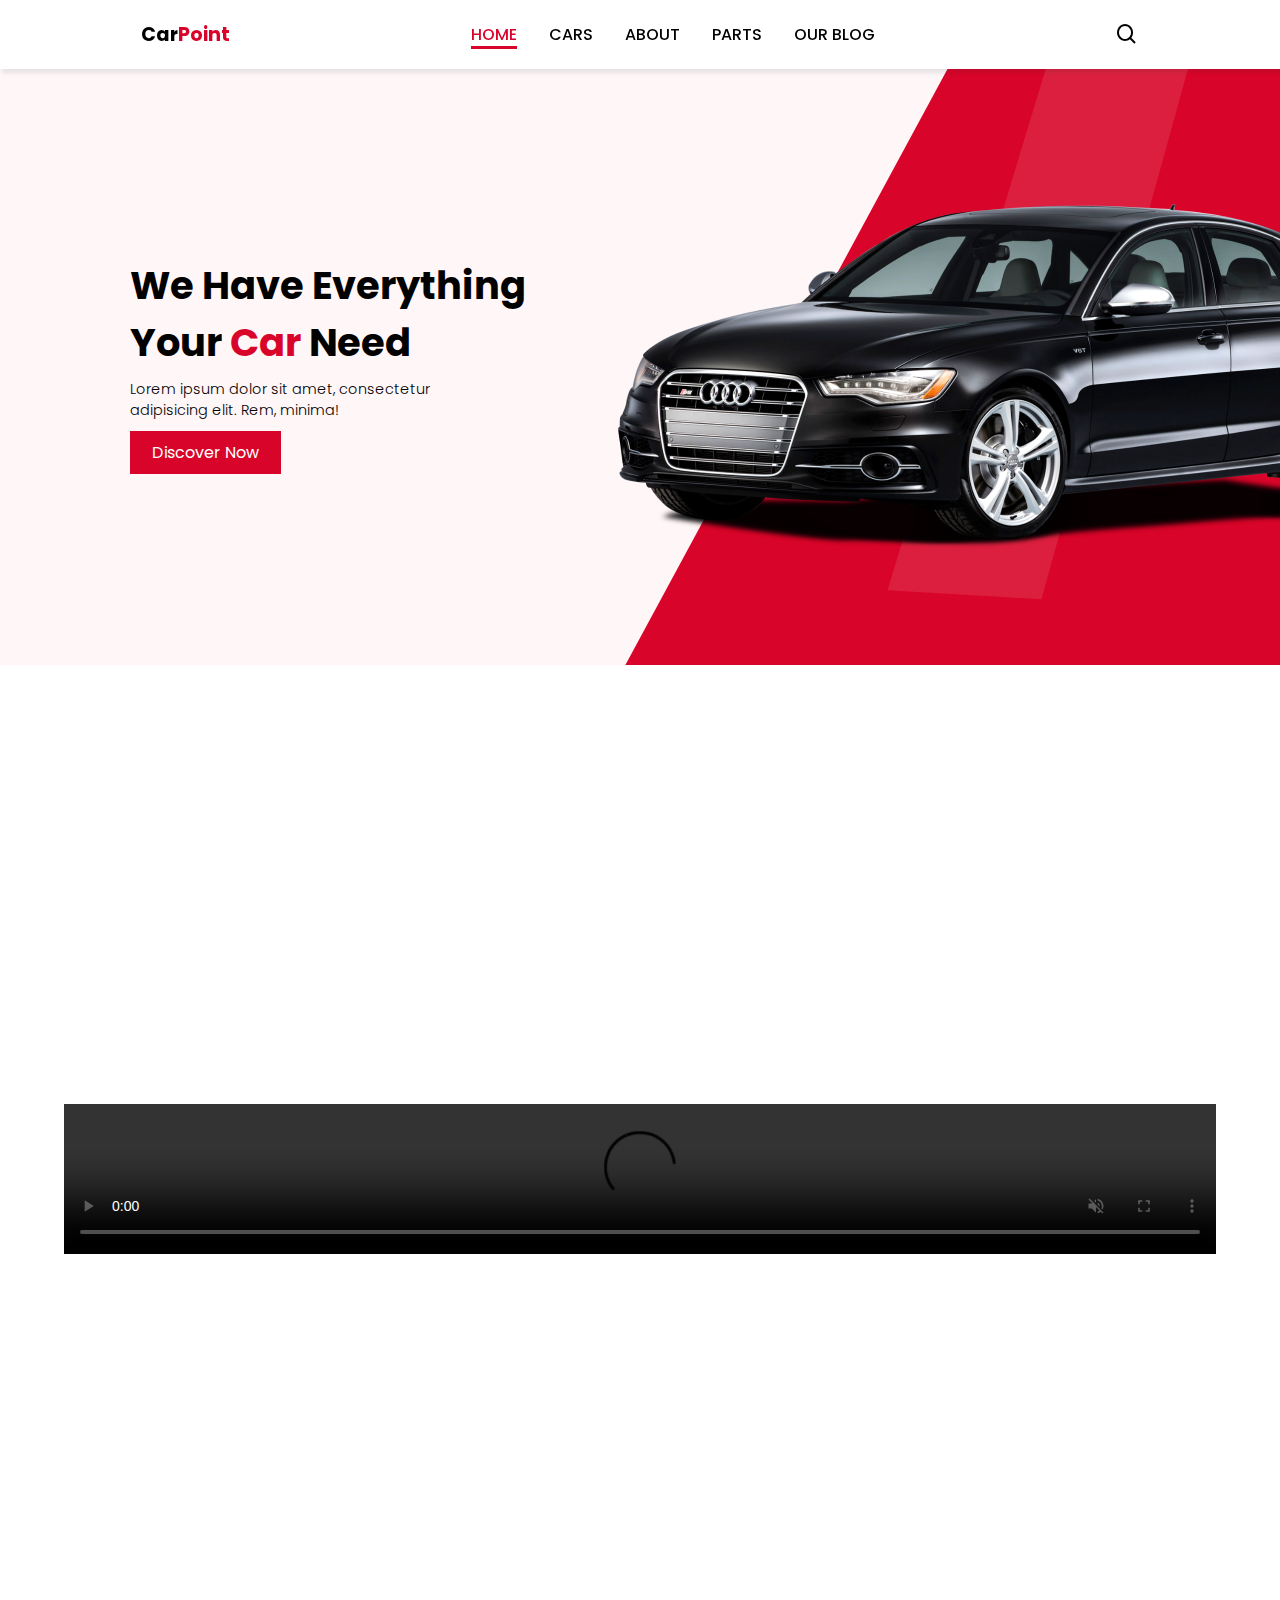
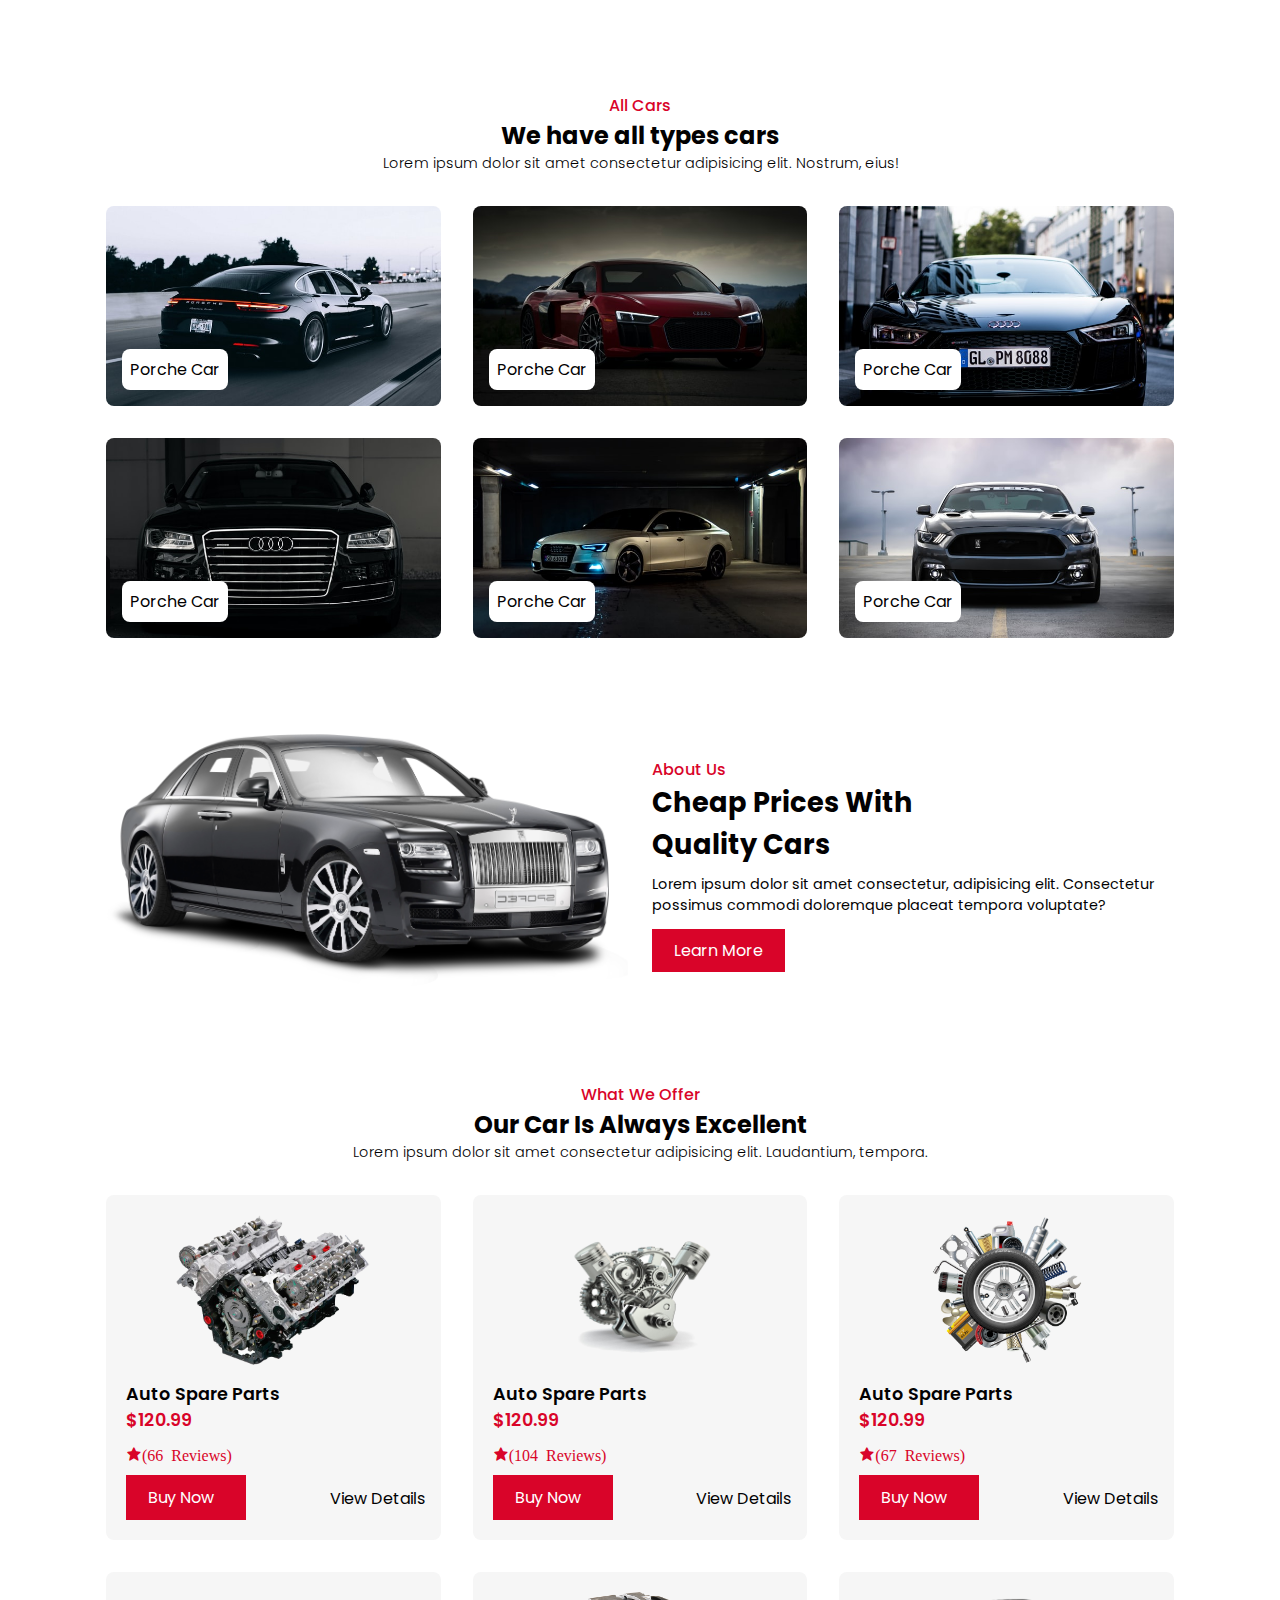
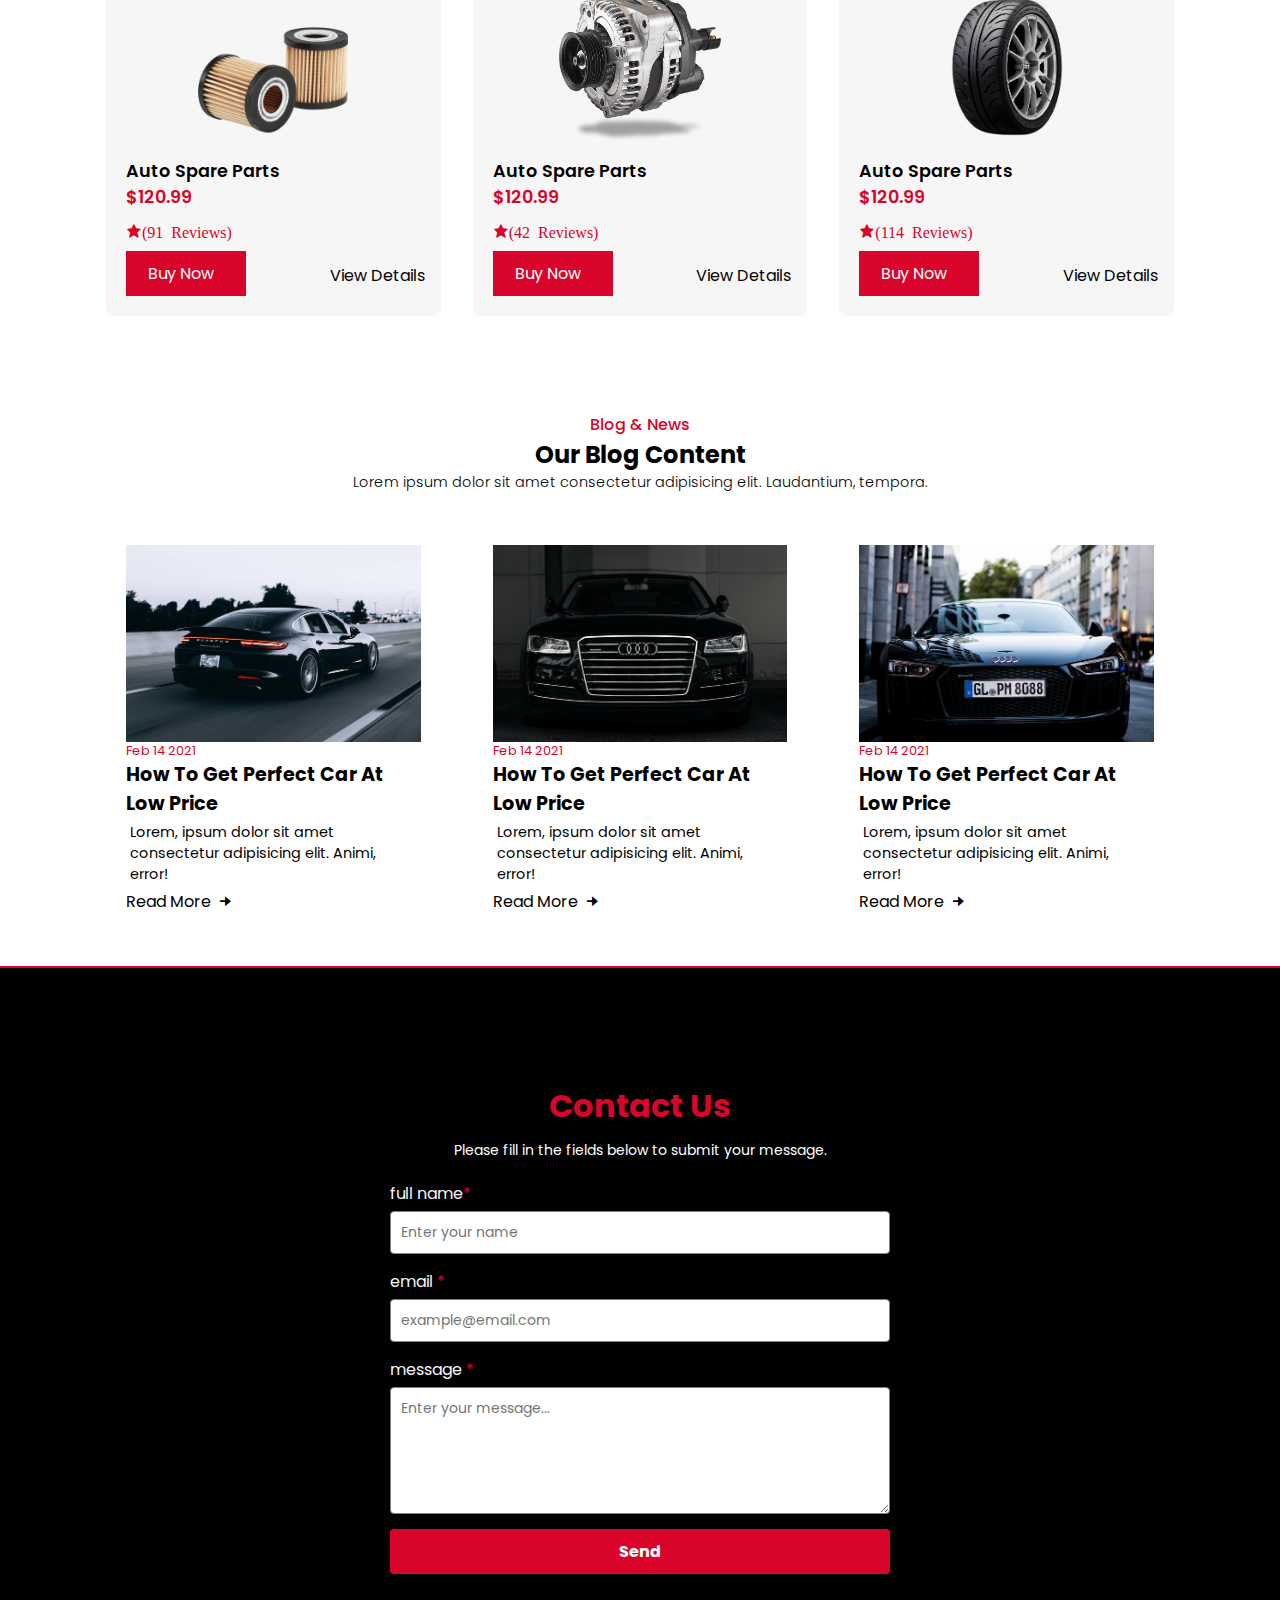
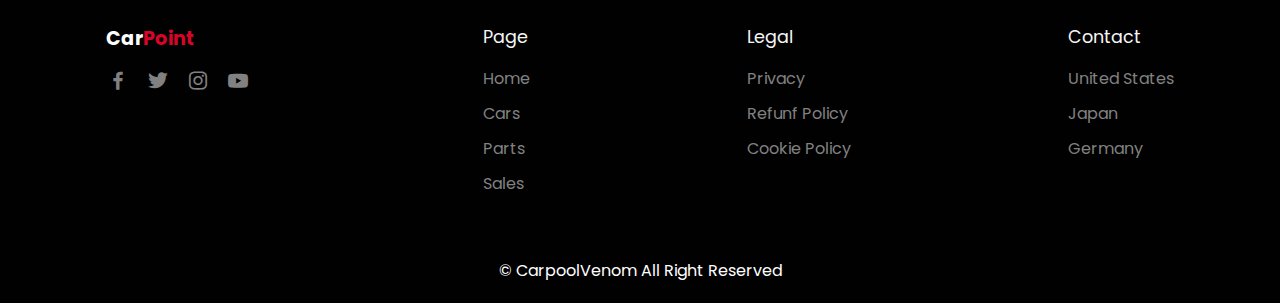
==== index.html @ 8a0b081e "Update and rename html/index.html to index.html" ====
index<!DOCTYPE html>
<html lang="en">

<head>
    <meta charset="UTF-8">
    <meta http-equiv="X-UA-Compatible" content="IE=edge">
    <meta name="viewport" content="width=device-width, initial-scale=1.0">
    <title>wassem Cars</title>

    <!-- link to css -->
    <link rel="stylesheet" href="../css/style.css">

    <!--Box icons -->
    <link href='https://unpkg.com/boxicons@2.1.4/css/boxicons.min.css' rel='stylesheet'>


</head>

<body>

    <!-- Navbar -->
    <header class="shadow">

        <!-- nav Container -->
        <div class="nav container">

            <!-- menu icons -->
            <i class='bx bx-menu' id="menu-icon"></i>

            <!-- Logo -->
            <a href="#" class="logo">Car<span>Point</span></a>

            <!-- Nav List -->
            <ul class="navbar">

                <li><a href="#home" class="active">Home</a></li>
                <li><a href="#cars">Cars</a></li>
                <li><a href="#about">About</a></li>
                <li><a href="#parts">Parts</a></li>
                <li><a href="#blog">Our Blog</a></li>


            </ul>

            <!-- Search Icon -->
            <i class='bx bx-search' id="search-icon" onclick="show_hidden_searchBox()"></i>

            <!-- Search Box -->
            <div class="search-box container">

                <input type="search" name="" id="" placeholder="Search here ...">

            </div>

        </div>

    </header>




    <!-- Home -->

    <section class="home" id="home">



        <div class="home-text">

            <h1>We Have Everything <br>Your <span>Car</span> Need </h1>
            <p>Lorem ipsum dolor sit amet, consectetur <br> adipisicing elit. Rem, minima!</p>
            <!-- Home Button -->
            <a href="" class="btn">Discover Now</a>

        </div>

    </section>

    <section class="video" id="video">

        <video autoplay loop controls muted class="custom-video" controls>
            <source src="../vidoe/111.mp4" type="video/mp4">
            <p>متصفحك لا يدعم تشغيل الفيديو. الرجاء تحميل الفيديو من <a href="example.mp4">هنا</a>.</p>
        </video>

    </section>




    <!-- Car section -->

    <section class="cars" id="cars">

        <div class="heading">

            <span>All Cars</span>
            <h2>We have all types cars</h2>
            <p>Lorem ipsum dolor sit amet consectetur adipisicing elit. Nostrum, eius!</p>

        </div>


        <!-- Cars Container -->
        <div class="cars-container container">


            <!-- Box 1 -->
            <div class="box">

                <img src="../images/car1.jpg" alt="">
                <h2>Porche Car</h2>

            </div>


            <!-- Box 2 -->
            <div class="box">

                <img src="../images/car2.jpg" alt="">
                <h2>Porche Car</h2>

            </div>


            <!-- Box 3 -->
            <div class="box">

                <img src="../images/car3.jpg" alt="">
                <h2>Porche Car</h2>

            </div>


            <!-- Box 4 -->
            <div class="box">

                <img src="../images/car4.jpg" alt="">
                <h2>Porche Car</h2>

            </div>


            <!-- Box 5 -->
            <div class="box">

                <img src="../images/car5.jpg" alt="">
                <h2>Porche Car</h2>

            </div>



            <!-- Box 6 -->
            <div class="box">

                <img src="../images/car6.jpg" alt="">
                <h2>Porche Car</h2>

            </div>

        </div>
        <!-- Cars Container end -->


    </section>



    <!-- About -->


    <section class="about container" id="about">

        <div class="about-img">

            <img src="../images/about.png" alt="">
        </div>


        <div class="about-text">
            <span>About Us</span>
            <h2>Cheap Prices With <br>Quality Cars</h2>
            <p>Lorem ipsum dolor sit amet consectetur, adipisicing elit. Consectetur possimus commodi doloremque placeat
                tempora voluptate?</p>

            <!-- About Button -->
            <a href="#" class="btn">Learn More</a>

        </div>

    </section>

    <!-- About end -->



    <!-- Parts Section -->

    <section class="parts" id="parts">

        <div class="heading">
            <span>What We Offer</span>
            <h2>Our Car Is Always Excellent </h2>
            <p>Lorem ipsum dolor sit amet consectetur adipisicing elit. Laudantium, tempora.</p>

        </div>

        <!-- Parts Container  -->
        <div class="parts-container container">

            <!-- Box 1 -->
            <div class="box">
                <img src="../images/part1.png" alt="">
                <h3>Auto Spare Parts</h3>
                <span>$120.99</span>
                <i class='bx bxs-star'>(66 Reviews)</i>
                <a href="#" class="btn">Buy Now</a>
                <a href="" class="details">View Details</a>
            </div>


            <!-- Box 2 -->
            <div class="box">
                <img src="../images/part2.png" alt="">
                <h3>Auto Spare Parts</h3>
                <span>$120.99</span>
                <i class='bx bxs-star'>(104 Reviews)</i>
                <a href="#" class="btn">Buy Now</a>
                <a href="" class="details">View Details</a>
            </div>


            <!-- Box 3 -->
            <div class="box">
                <img src="../images/part3.png" alt="">
                <h3>Auto Spare Parts</h3>
                <span>$120.99</span>
                <i class='bx bxs-star'>(67 Reviews)</i>
                <a href="#" class="btn">Buy Now</a>
                <a href="" class="details">View Details</a>
            </div>


            <!-- Box 4 -->
            <div class="box">
                <img src="../images/part4.png" alt="">
                <h3>Auto Spare Parts</h3>
                <span>$120.99</span>
                <i class='bx bxs-star'>(91 Reviews)</i>
                <a href="#" class="btn">Buy Now</a>
                <a href="" class="details">View Details</a>
            </div>


            <!-- Box 5 -->
            <div class="box">
                <img src="../images/part5.png" alt="">
                <h3>Auto Spare Parts</h3>
                <span>$120.99</span>
                <i class='bx bxs-star'>(42 Reviews)</i>
                <a href="#" class="btn">Buy Now</a>
                <a href="" class="details">View Details</a>
            </div>


            <!-- Box 6 -->
            <div class="box">
                <img src="../images/part6.png" alt="">
                <h3>Auto Spare Parts</h3>
                <span>$120.99</span>
                <i class='bx bxs-star'>(114 Reviews)</i>
                <a href="#" class="btn">Buy Now</a>
                <a href="" class="details">View Details</a>
            </div>

        </div>


    </section>


    <!-- Blog Container -->
    <section class="blog" id="blog">

        <div class="heading">
            <span>Blog & News</span>
            <h2>Our Blog Content</h2>
            <p>Lorem ipsum dolor sit amet consectetur adipisicing elit. Laudantium, tempora.</p>

        </div>

        <!-- Blog Container -->

        <div class="blog-container container">

            <!-- Box 1 -->
            <div class="box">
                <img src="../images/car1.jpg" alt="">
                <span>Feb 14 2021</span>
                <h3>How To Get Perfect Car At Low Price</h3>
                <p>Lorem, ipsum dolor sit amet consectetur adipisicing elit. Animi, error!</p>
                <a href="#" class="blog-btn">Read More<i class='bx bxs-right-arrow-alt'></i></a>
            </div>


            <!-- Box 2 -->
            <div class="box">
                <img src="../images/car4.jpg" alt="">
                <span>Feb 14 2021</span>
                <h3>How To Get Perfect Car At Low Price</h3>
                <p>Lorem, ipsum dolor sit amet consectetur adipisicing elit. Animi, error!</p>
                <a href="#" class="blog-btn">Read More<i class='bx bxs-right-arrow-alt'></i></a>
            </div>



            <!-- Box 3 -->
            <div class="box">
                <img src="../images/car3.jpg" alt="">
                <span>Feb 14 2021</span>
                <h3>How To Get Perfect Car At Low Price</h3>
                <p>Lorem, ipsum dolor sit amet consectetur adipisicing elit. Animi, error!</p>
                <a href="#" class="blog-btn">Read More<i class='bx bxs-right-arrow-alt'></i></a>
            </div>


        </div>


    </section>




    <!--  Footer  -->

    <section class="footer">


        <div id="contact" class="form-container">
            <h1>Contact Us</h1>
            <p>Please fill in the fields below to submit your message.</p>
            <form action="#" method="post">
                <!-- حقل الاسم -->
                <label for="name">full name<span>*</span></label>
                <input type="text" id="name" name="name" placeholder="Enter your name" required>

                <!-- حقل البريد الإلكتروني -->
                <label for="email">email <span>*</span></label>
                <input type="email" id="email" name="email" placeholder="example@email.com" required>

                <!-- حقل الرسالة -->
                <label for="message">message <span>*</span></label>
                <textarea id="message" name="message" rows="5" placeholder="Enter your message..." required></textarea>

                <!-- زر الإرسال -->
                <button type="submit">Send</button>
            </form>
        </div>

        <div class="footer-container container">

            <div class="footer-box">

                <a href="#" class="logo">Car<span>Point</span></a>

                <div class="social">

                    <a href="#"><i class='bx bxl-facebook'></i></a>
                    <a href="#"><i class='bx bxl-twitter'></i></a>
                    <a href="#"><i class='bx bxl-instagram'></i></a>
                    <a href="#"><i class='bx bxl-youtube'></i></a>

                </div>
            </div>


            <div class="footer-box">
                <h3>Page</h3>
                <a href="#">Home</a>
                <a href="#">Cars</a>
                <a href="#">Parts</a>
                <a href="#">Sales</a>
            </div>

            <div class="footer-box">
                <h3>Legal</h3>
                <a href="#">Privacy</a>
                <a href="#">Refunf Policy</a>
                <a href="#">Cookie Policy</a>

            </div>



            <div class="footer-box">
                <h3>Contact</h3>
                <p>United States</p>
                <p>Japan</p>
                <p>Germany</p>

            </div>


        </div>

    </section>

    <!-- Copyright -->

    <div class="copyright">
        <p>&copy; CarpoolVenom All Right Reserved </p>

    </div>



</body>

</html>
---- css/style.css ----
/* fonts */
@import url('https://fonts.googleapis.com/css2?family=Poppins:wght@300;400;500;600;700&display=swap');

* {
    font-family: 'Poppins', sans-serif;
    margin: 0px;
    padding: 0px;
    scroll-padding-top: 1rem;
    /*    بيغير الاداء تبع السكرولينج على الصفحة  بيخليه اكثر سلاسة ومرونة    */
    scroll-behavior: smooth;
    list-style: none;
    text-decoration: none;

    /*               
    The CSS box-sizing property allows us to include the padding and border in an element's total width and height.
                      الخاصية بوكس سايزينج القيمة الديفولت الها هي كونتنت بوكس وهادا يعني لو عملنا بادينج او بوردر للبوكس ممكن يخرج عن حدود
         البوكس الأب لكن لما خلينا القيمة تبعته هي بوردر بوكس كدة احنا خلينا اي بادينج او بوردر على البوكس يكون من ضمن العرض تبع البوكس نفسه 
    */
    box-sizing: border-box;

}

/* CSS Variables */
:root {
    --main-color: #d90429;
    --text-color: #020102;
    --bg-color: #fff;
}

section {
    padding: 4rem 0 2rem;
}

img {

    width: 100%;
}

body {
    color: var(--text-color);
}


/* Header */

.container {
    max-width: 1068px;
    margin-left: auto;
    margin-right: auto;
}

header {
    /* /////////////// */
    display: block;
    width: 100%;
    position: fixed;
    top: 0;
    left: 0;
    z-index: 100;

}


.shadow {
    background-color: var(--bg-color);
    box-shadow: 2px 4px 4px rgb(15, 54, 55, 0.1);
}


.nav {
    display: flex;
    align-items: center;
    justify-content: space-between;
    padding: 20px 35px;
}

#menu-icon {
    font-size: 24px;
    cursor: pointer;
    color: var(--text-color);
    display: none;
}


.logo {
    font-size: 1.2rem;
    font-weight: 700;
    color: var(--text-color);
}

.logo:hover {
    color: var(--main-color);
    transform: scale(1.1);
    transition: 0.3s;
}

.logo span {
    color: var(--main-color);
}

.navbar {
    display: flex;
    column-gap: 2rem;
}

.navbar a {
    color: var(--text-color);
    font-size: 1rem;
    text-transform: uppercase;
    font-weight: 500;
}

.navbar a:hover,
.navbar .active {
    color: var(--main-color);
    border-bottom: 3px solid var(--main-color);
}


#search-icon {
    font-size: 24px;
    cursor: pointer;
    color: var(--text-color);
}

#search-icon:hover {
    color: var(--main-color);
}

.search-box {
    position: absolute;
    top: 110%;
    right: 0;
    left: 0;
    background: var(--bg-color);
    box-shadow: 4px 4px 20px rgb(15, 54, 55, 0.2);
    border: 1px solid var(--main-color);
    border-radius: 1.5rem;
    clip-path: circle(0% at 100% 0%);
    transition: 0.6s;
    /* transition : تسمح لك  بتغيير قيم الخصائص بسلاسة ، خلال مدة معينة. */
}


.search-box.active {
    /*  clip-path: circle(raduis at x-axis y-axis); */
    clip-path: circle(145% at 100% 0%);
    transition: 0.6s;
}

.search-box input {
    width: 100%;
    padding: 20px;
    border: none;
    outline: none;
    background-color: transparent;
    font-size: 1rem;
}

/* Header End */



/* Home */

.home {
    max-width: 1550px;
    margin: auto;
    width: 100%;
    min-height: 640px;
    display: flex;
    align-items: center;


    background: url(../images/Background-home.png);
    background-repeat: no-repeat;
    background-size: cover;
    background-position: center left;
}


.home-text {
    padding-left: 130px;
}

.home-text h1 {
    font-size: 2.4rem;
}

.home-text span {
    color: var(--main-color);
}

.home-text p {
    font-size: 0.9rem;
    font-weight: 300;
    margin: 0.5rem 0 1.2rem;
}

.btn {
    padding: 10px 22px;
    background-color: var(--main-color);
    color: var(--bg-color);
    font-weight: 400;
}

.btn:hover {
    background-color: #fd052f;
}




/* Car section  */

.heading {
    text-align: center;
}

.heading span {
    font-weight: 500;
    color: var(--main-color);
}

.heading p {
    font-size: 0.9rem;
    font-weight: 300;
}

.cars {
    margin-top: 5%;
}

.cars-container .box {
    flex: 1 1 280px;
    position: relative;
    height: 200px;
    border-radius: 0.5rem;
    overflow: hidden;
    /* بدون خاصية الاخفاء مش هيكون قيمة للريديس لأنه حواف الصورة هتكون ظاهرة خارج البوكس */
}


.cars-container {
    display: flex;
    flex-wrap: wrap;
    gap: 2rem;
    margin-top: 2rem;
    align-items: center;
    justify-content: space-around;
}

.cars-container .box img {
    width: 100%;
    height: 100%;
    object-fit: cover;
    overflow: hidden;

    /* object-fit : تُستخدم خاصية احتواء الكائن في سي اس اس لتحديد كيفية تغيير حجم <الصورة> أو <الفيديو> ليناسب الحاوية الخاصة به.
       تخبر هذه الخاصية المحتوى بملء الحاوية بعدة طرق ؛ مثل "الحفاظ على نسبة العرض إلى الارتفاع" أو "التمدد وشغل أكبر مساحة ممكنة". */
}

.cars-container .box img:hover {
    transform: scale(1.1);
    transition: 0.6s;
}

.cars-container .box h2 {
    position: absolute;
    bottom: 1rem;
    left: 1rem;
    font-weight: 400;
    font-size: 1rem;
    background-color: var(--bg-color);
    padding: 8px;
    border-radius: 0.5rem;
}

.cars-container .box h2:hover {
    background-color: var(--main-color);
    cursor: pointer;
}



/* About */

.about {
    display: flex;
    flex-wrap: wrap;
    align-items: center;
    gap: 1.5rem;
}

.about-img {
    flex: 1 1 21rem;
}

.about-text {
    flex: 1 1 21rem;
}

.about-text span {
    font-weight: 500;
    color: var(--main-color);
}

.about-text h2 {
    font-size: 1.7rem;
}

.about-text p {
    font-size: 0.9rem;
    margin: .5rem 0 1.4rem;
}


/* Parts */

.parts-container {
    display: flex;
    flex-wrap: wrap;
    gap: 2rem;
    margin-top: 2rem;
}

.parts-container .box {
    flex: 1 1 17rem;
    position: relative;
    padding: 20px;
    display: flex;
    flex-direction: column;
    background-color: #f6f6f6;
    border-radius: 0.5rem;

}

.parts-container .box img {
    width: 100%;
    height: 150px;
    object-fit: contain;
    object-position: center;
    margin-bottom: 1rem;

    /* object-fit: contain; تحتفظ الصورة بنسبة العرض إلى الارتفاع ، ولكن يتم تغيير حجمها لتلائم البعد المحدد: */
}

.parts-container .box h3 {
    font-size: 1.1rem;
    font-weight: 600;
}

.parts-container .box span {
    font-size: 1.1rem;
    font-weight: 600;
    color: var(--main-color);
}


.parts-container .box .bx {
    color: var(--main-color);
    margin: 0.8rem 0;

}


.parts-container .box .btn {
    max-width: 120px;
}


.parts-container .box .details {
    /* display: flex ;
align-items: center; */
    position: absolute;
    bottom: 1.8rem;
    right: 1rem;
    font-size: 1rem;
    color: var(--text-color);
}

.parts-container .box .details:hover {
    color: var(--main-color);
    text-decoration: underline;
}



/* Blog */

.blog-container {
    display: flex;
    flex-wrap: wrap;
    gap: 2rem;
    margin-top: 2rem;

}

.blog-container .box {
    flex: 1 1 13rem;
    padding: 20px;

}

.blog-container .box:hover {
    background-color: #f6f6f6;
}

.blog-container .box span {
    font-size: 0.8rem;
    color: var(--main-color);

}

.blog-container h3 {
    font-size: 1.2rem;
}

.blog-container .box p {
    font-size: 0.9rem;
    margin: 4px;

}

.blog-container .box .blog-btn {
    display: flex;
    align-items: center;
    column-gap: 4px;
    color: var(--text-color);
}

.blog-container .box .blog-btn .bx {
    font-size: 20px;

}

.blog-container .box .blog-btn:hover {
    color: var(--main-color);
    column-gap: 0.7rem;
    transition: 0.4s;
}


/* Footer */

.footer {
    background-color: var(--text-color);
    color: #f6f6f6;
    border-top: 2px solid var(--main-color);
}

.footer-container {
    display: flex;
    justify-content: space-between;
    gap: 1rem;

}

.footer-container .logo {
    color: var(--bg-color);
    margin-bottom: 1rem;

}

.footer-container .footer-box {
    display: flex;
    flex-direction: column;

}

.social {
    display: flex;
    align-items: center;
}

.social a {
    font-size: 24px;
    color: var(--bg-color);
    margin-right: 1rem;

}

.social a:hover {
    color: var(--main-color);
}

.footer-box h3 {
    font-size: 1.1rem;
    font-weight: 400;
    margin-bottom: 1rem;

}


.footer-box a,
.footer-box p {
    color: #818181;
    margin-bottom: 10px;
}


.footer-box a:hover,
.footer-box p:hover {
    color: var(--main-color);

}

.copyright {
    padding: 20px;
    text-align: center;
    color: var(--bg-color);
    background-color: var(--text-color);
}





/* ------- */

/* الحاوية */
.form-container {
    max-width: 500px;
    margin: 50px auto;
    background: var(--text-color);
}

.form-container h1 {
    text-align: center;
    color: var(--main-color);
    margin-bottom: 10px;
}

.form-container p {
    text-align: center;
    margin-bottom: 20px;
    font-size: 14px;
    color: var(--bg-color);
}

/* الحقول */
form label {
    display: block;
    margin-bottom: 5px;
}

form label span {
    color: var(--main-color);
}

form input,
form textarea {
    width: 100%;
    padding: 10px;
    margin-bottom: 15px;
    font-size: 14px;
    border: 1px solid #818181;
    border-radius: 4px;
    box-sizing: border-box;
}

form input:focus,
form textarea:focus {
    border-color: var(--main-color);
    outline: none;
}

/* زر الإرسال */
form button {
    width: 100%;
    padding: 10px;
    font-size: 16px;
    font-weight: bold;
    color: #fff;
    background-color: var(--main-color);
    border: none;
    border-radius: 4px;
    cursor: pointer;
}

form button:hover {
    background-color: #fd052f;
}

form button:active {
    background-color: #fd052f;
}



/* video */

/* تنسيق القسم الذي يحتوي الفيديو */
.video {
    display: flex;
    /* تفعيل Flexbox */
    justify-content: center;
    /* محاذاة الفيديو أفقيًا */
    align-items: center;
    /* محاذاة الفيديو عموديًا */
    height: 100vh;
    /* جعل القسم يمتد ليملأ ارتفاع الشاشة */
    margin: 0;
    /* إزالة أي هوامش */
    padding: 0;
    /* إزالة أي حشوة */
    box-sizing: border-box;
    /* ضبط الصندوق ليشمل الإطار والحشوة */
}

/* تنسيق الفيديو */
.video .custom-video {
    width: 90%;
    /* جعل عرض الفيديو 100% من عرض القسم */
    max-width: 100%;
    /* أقصى عرض للفيديو */
    height: auto;
    /* الحفاظ على نسبة العرض إلى الارتفاع */
    border: none;
    /* إزالة أي حدود افتراضية */
    margin-top: 10%;
}



/* إضافة تأثير عند تمرير الفأرة فوق الفيديو */
.custom-video:hover {
    transform: scale(1.05);
    /* تكبير بسيط */
    transition: transform 0.3s ease-in-out;
    /* حركة سلسة */
}
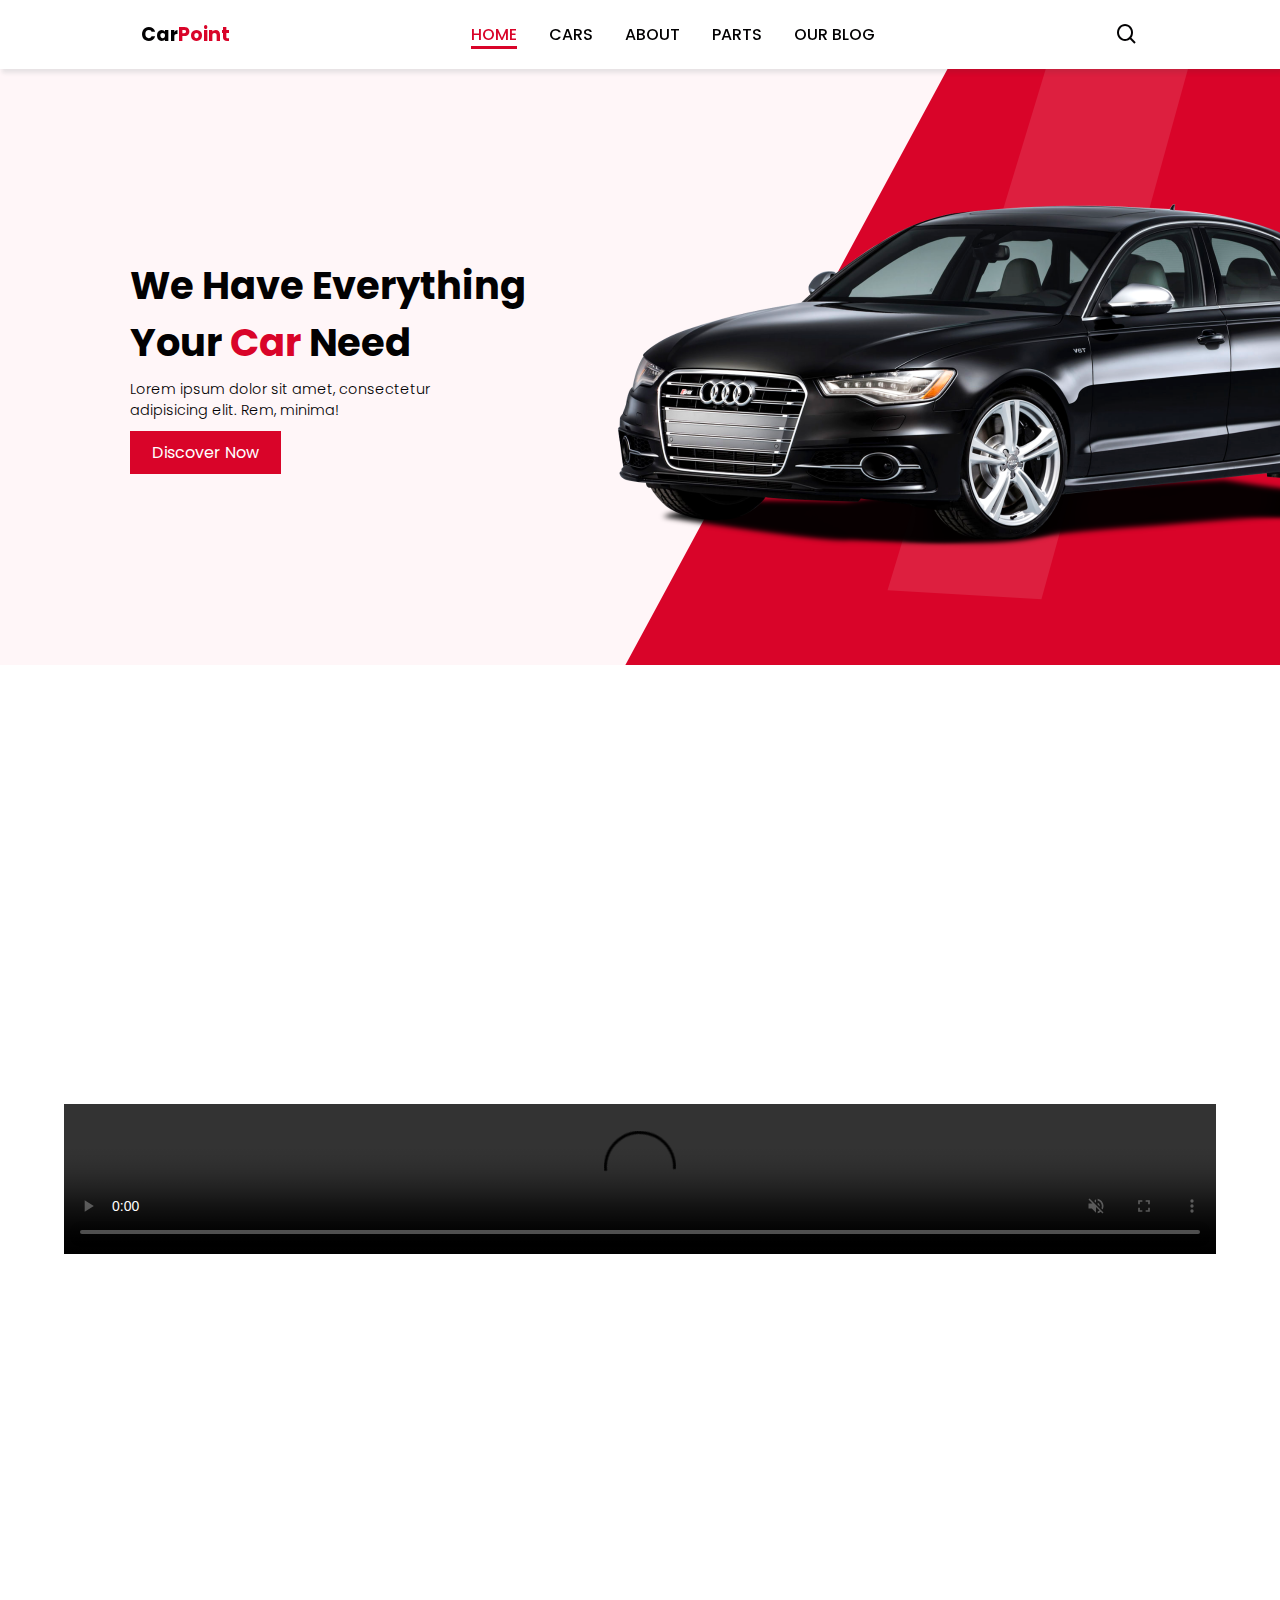
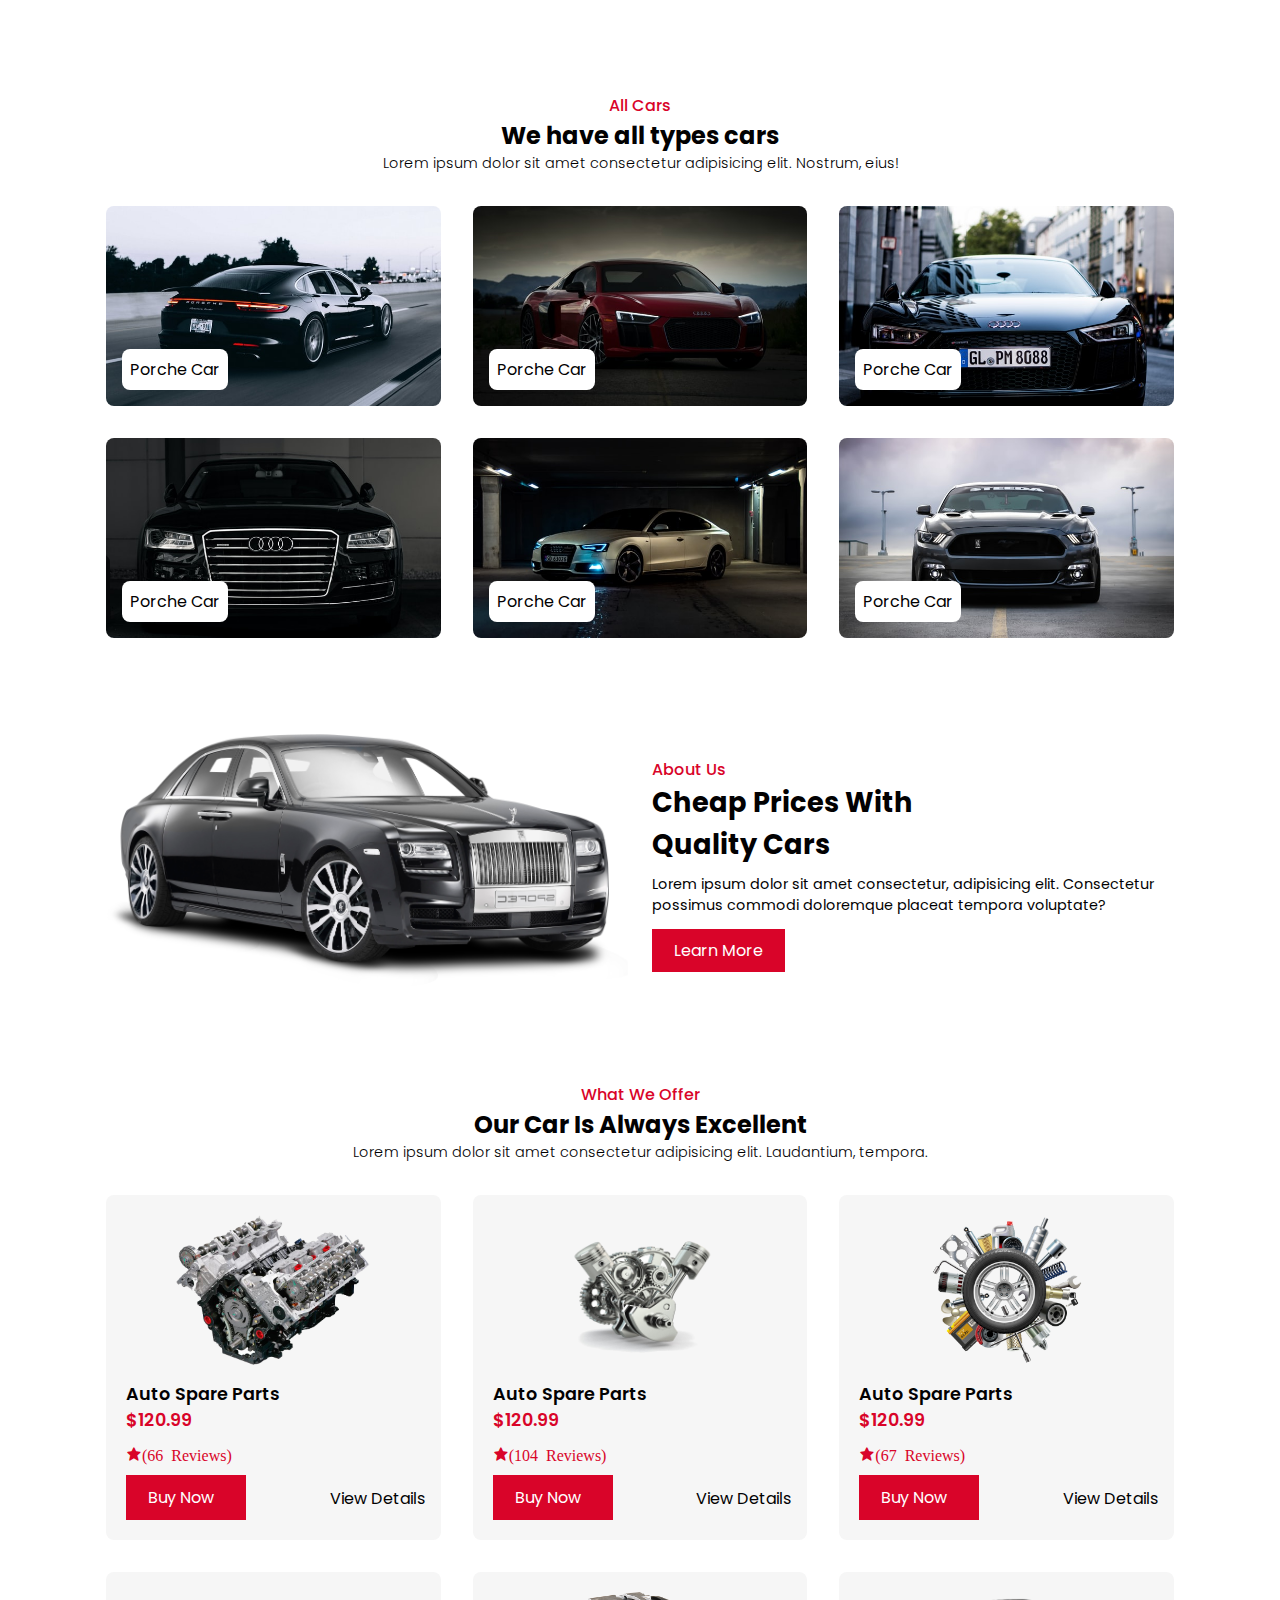
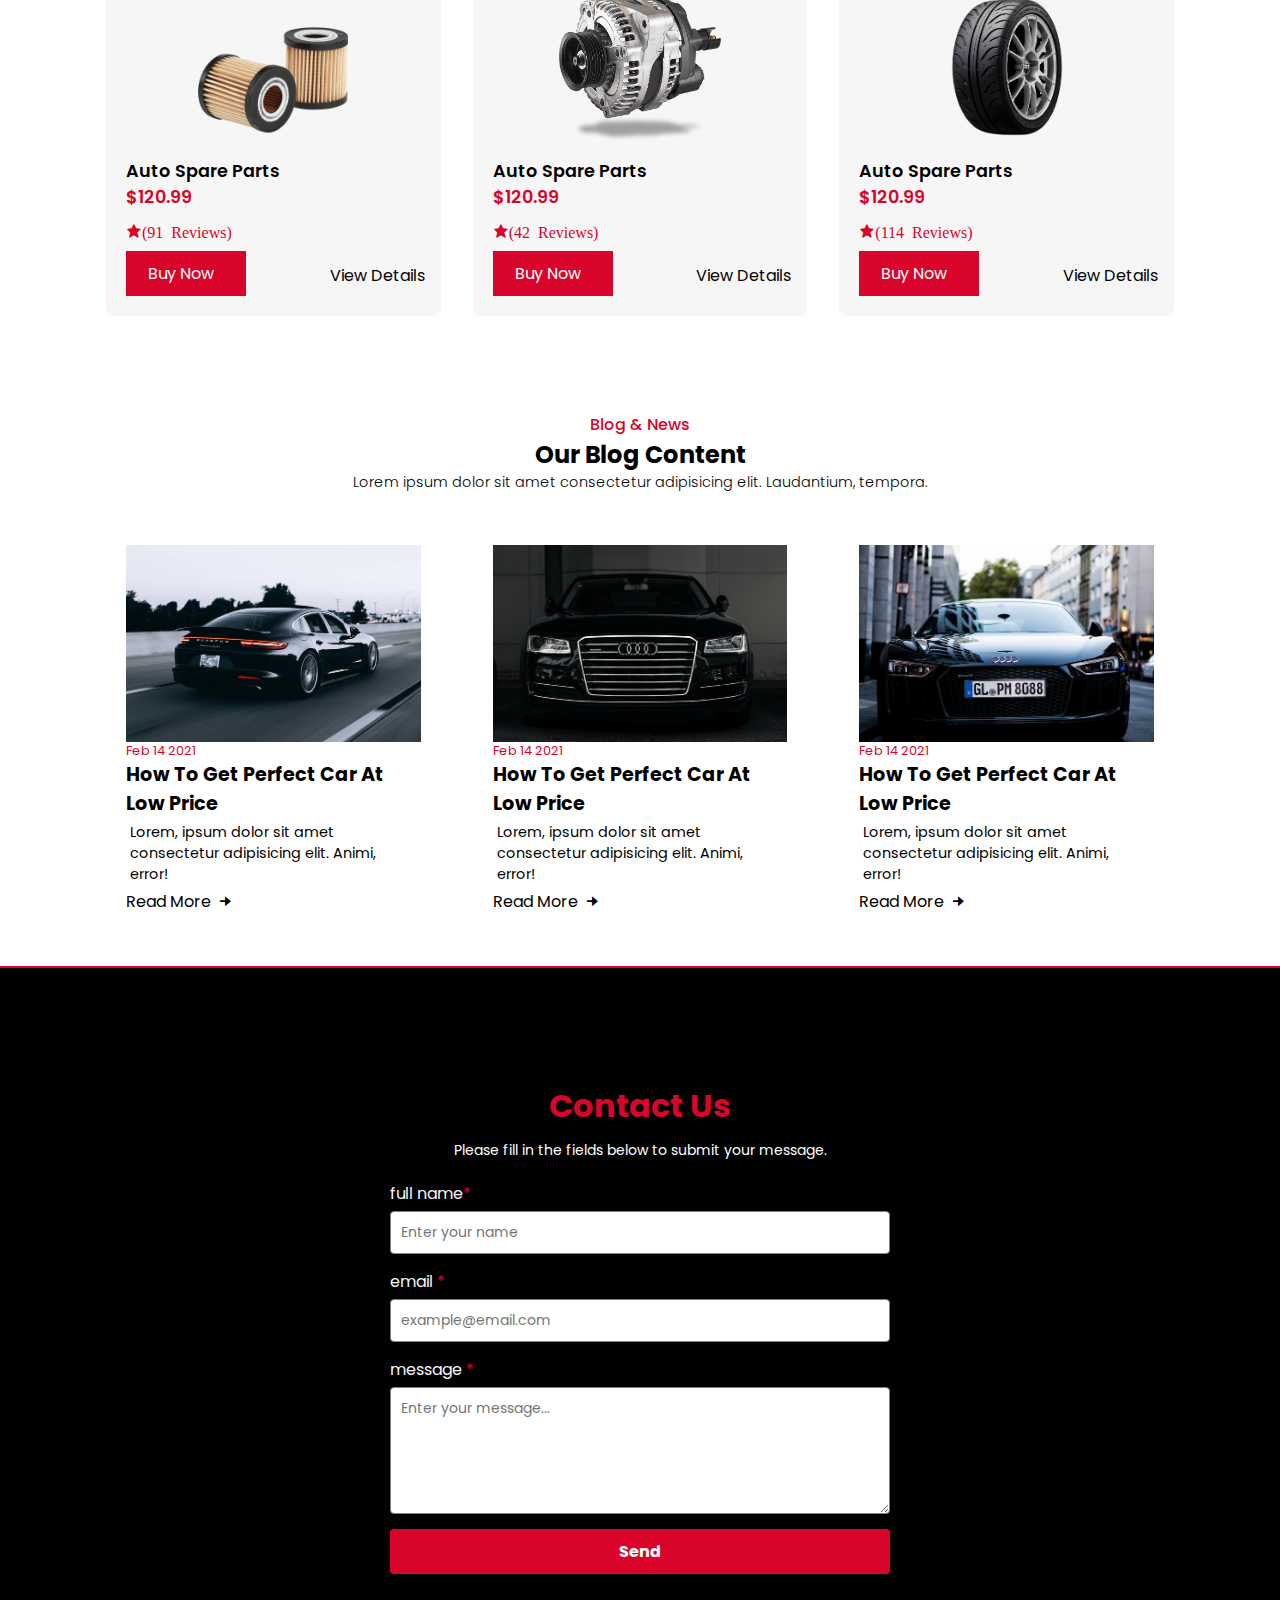
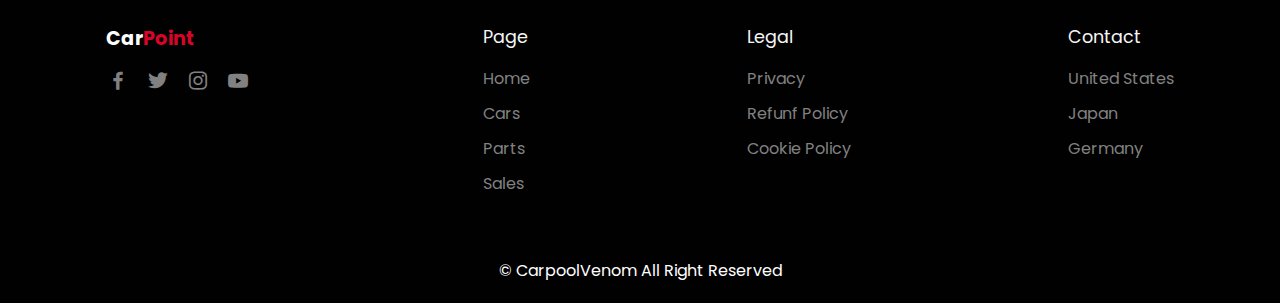
==== commit c14248dd: "Update index.html" ====
--- a/index.html
+++ b/index.html
@@ -8,7 +8,7 @@
     <title>wassem Cars</title>
 
     <!-- link to css -->
-    <link rel="stylesheet" href="../css/style.css">
+    <link rel="stylesheet" href="css/style.css">
 
     <!--Box icons -->
     <link href='https://unpkg.com/boxicons@2.1.4/css/boxicons.min.css' rel='stylesheet'>
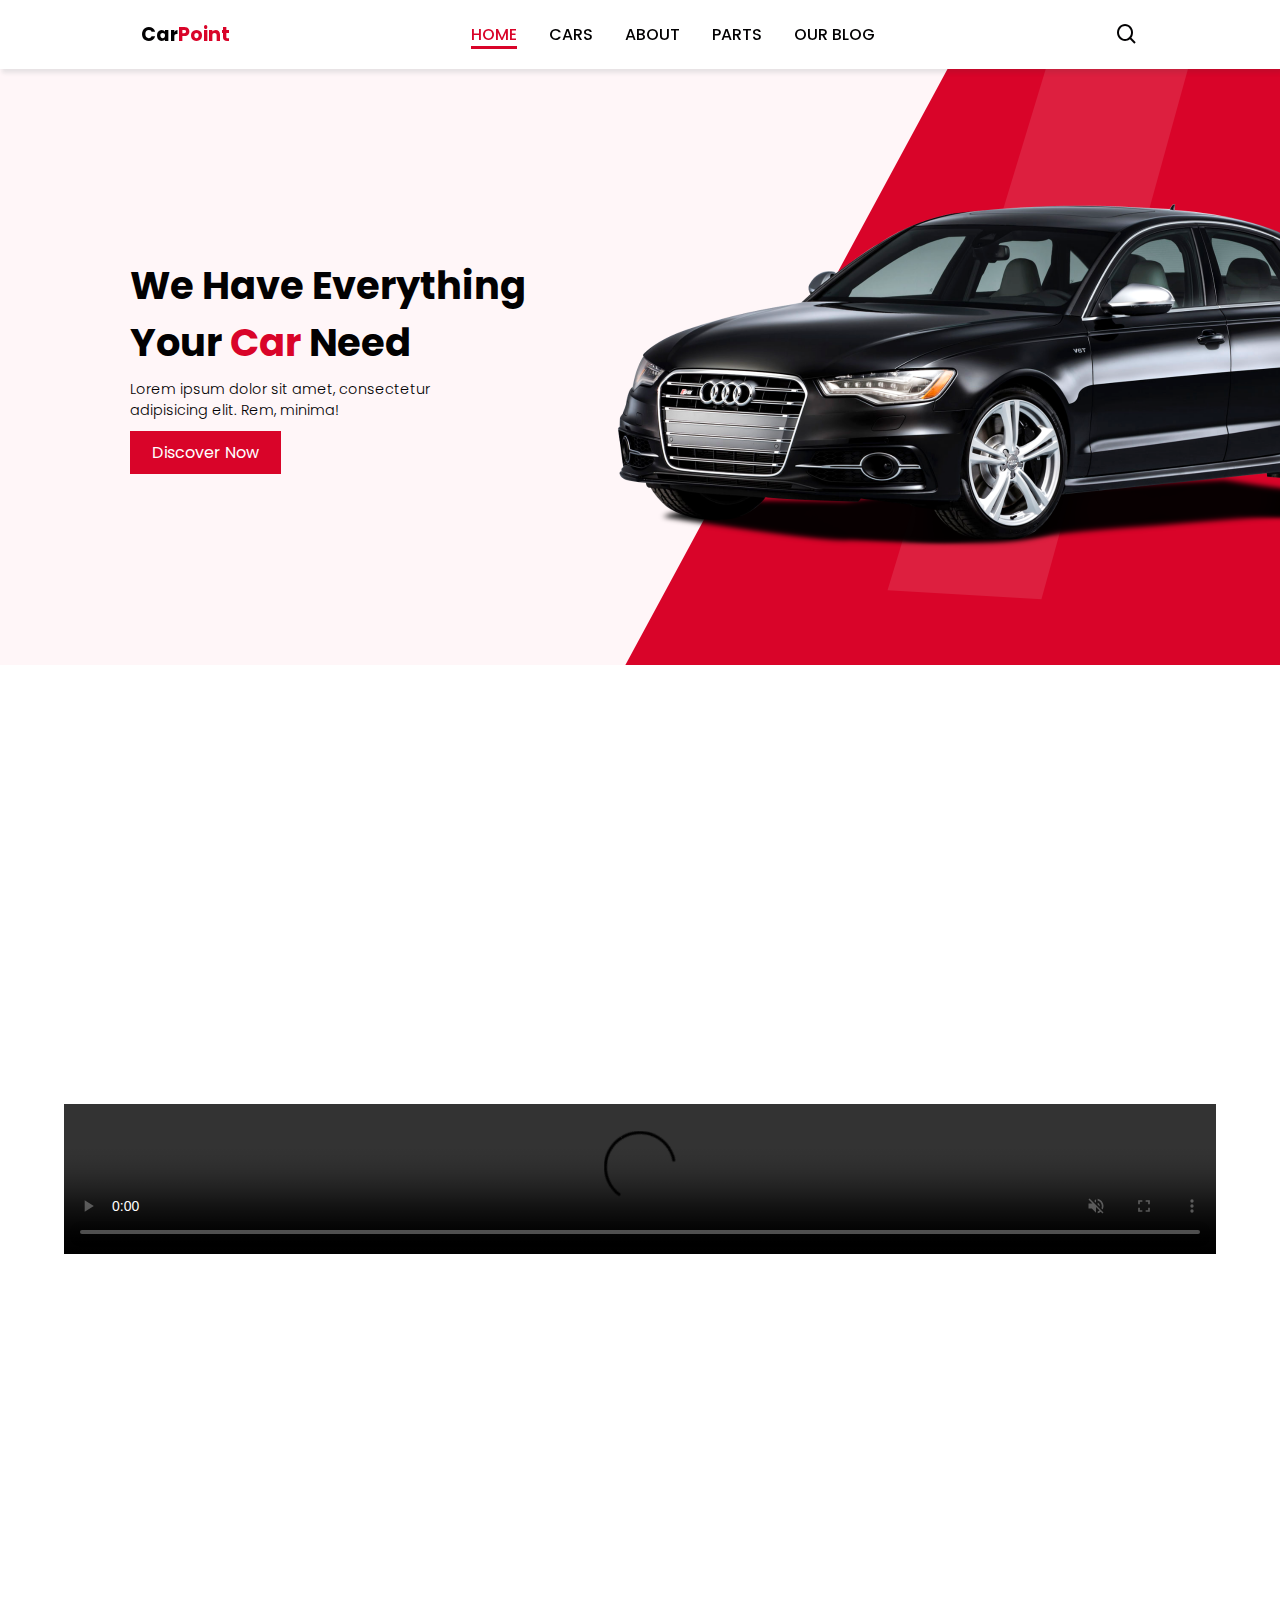
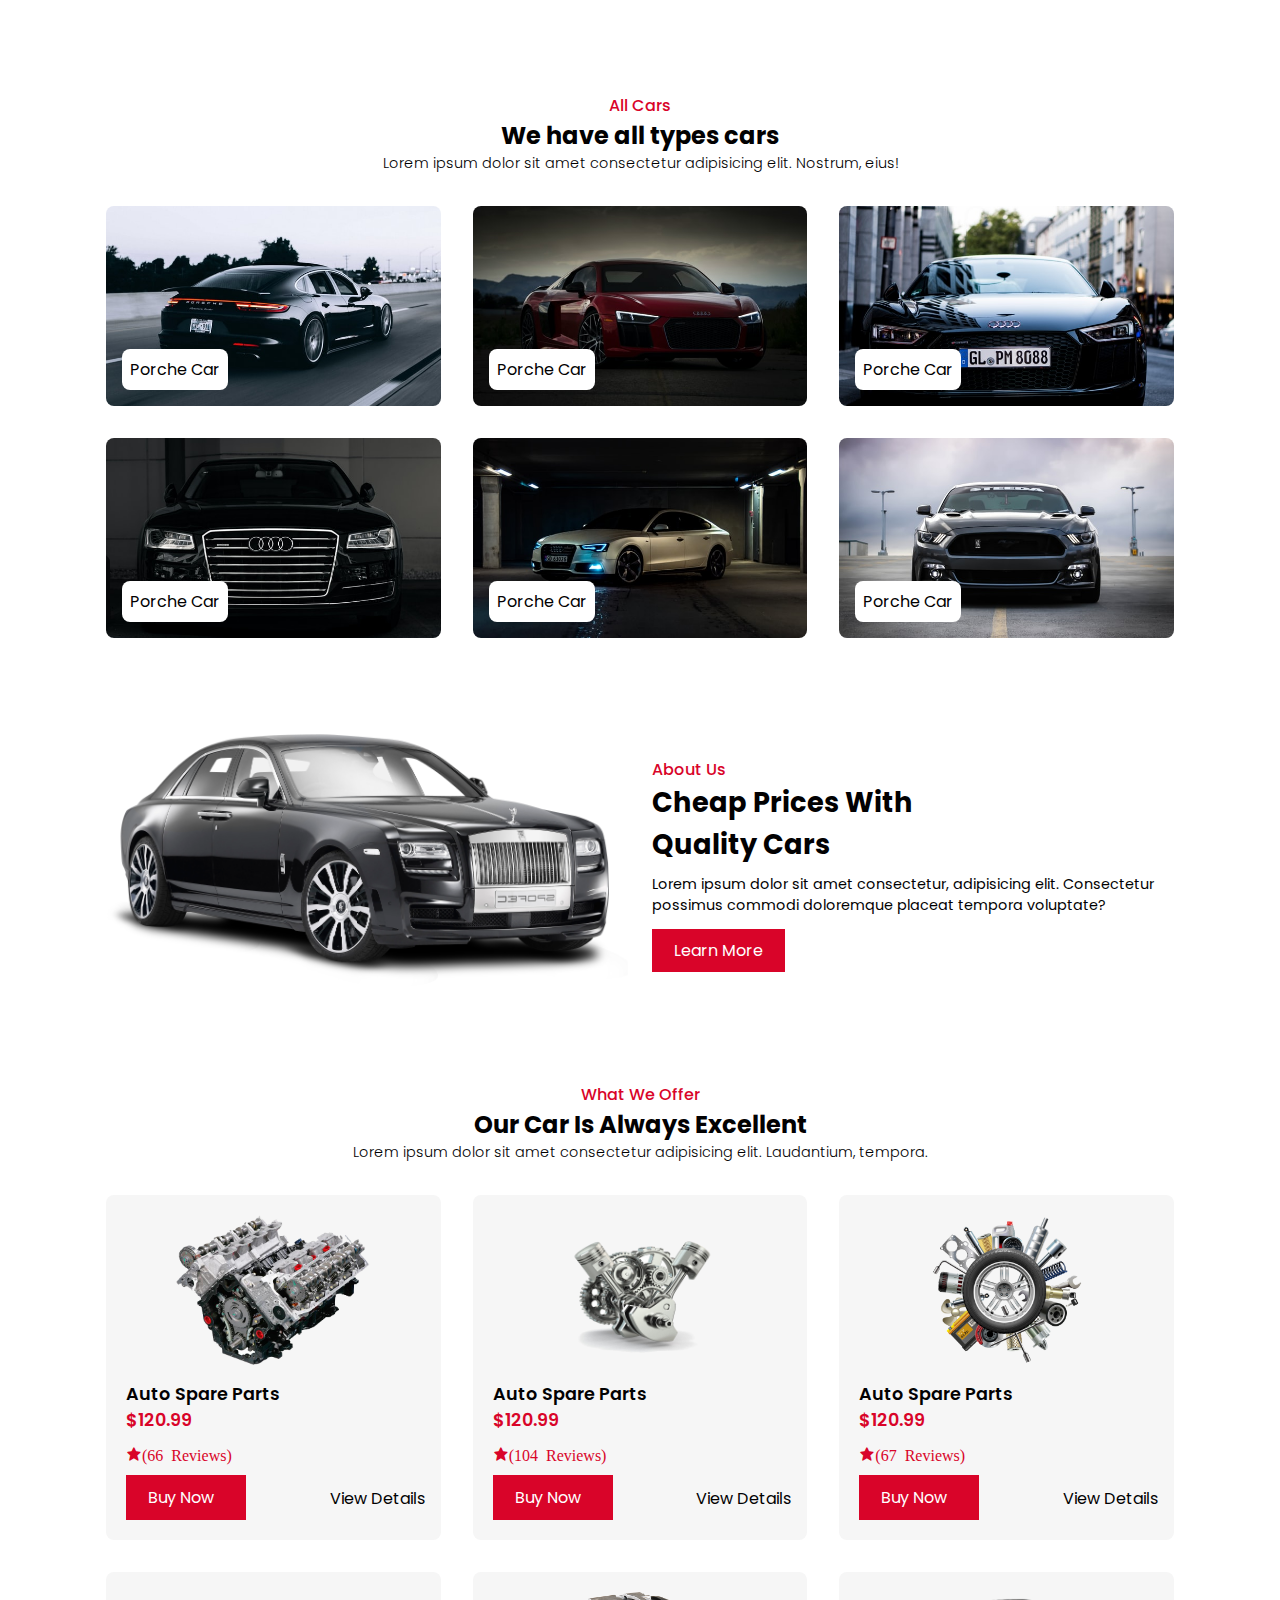
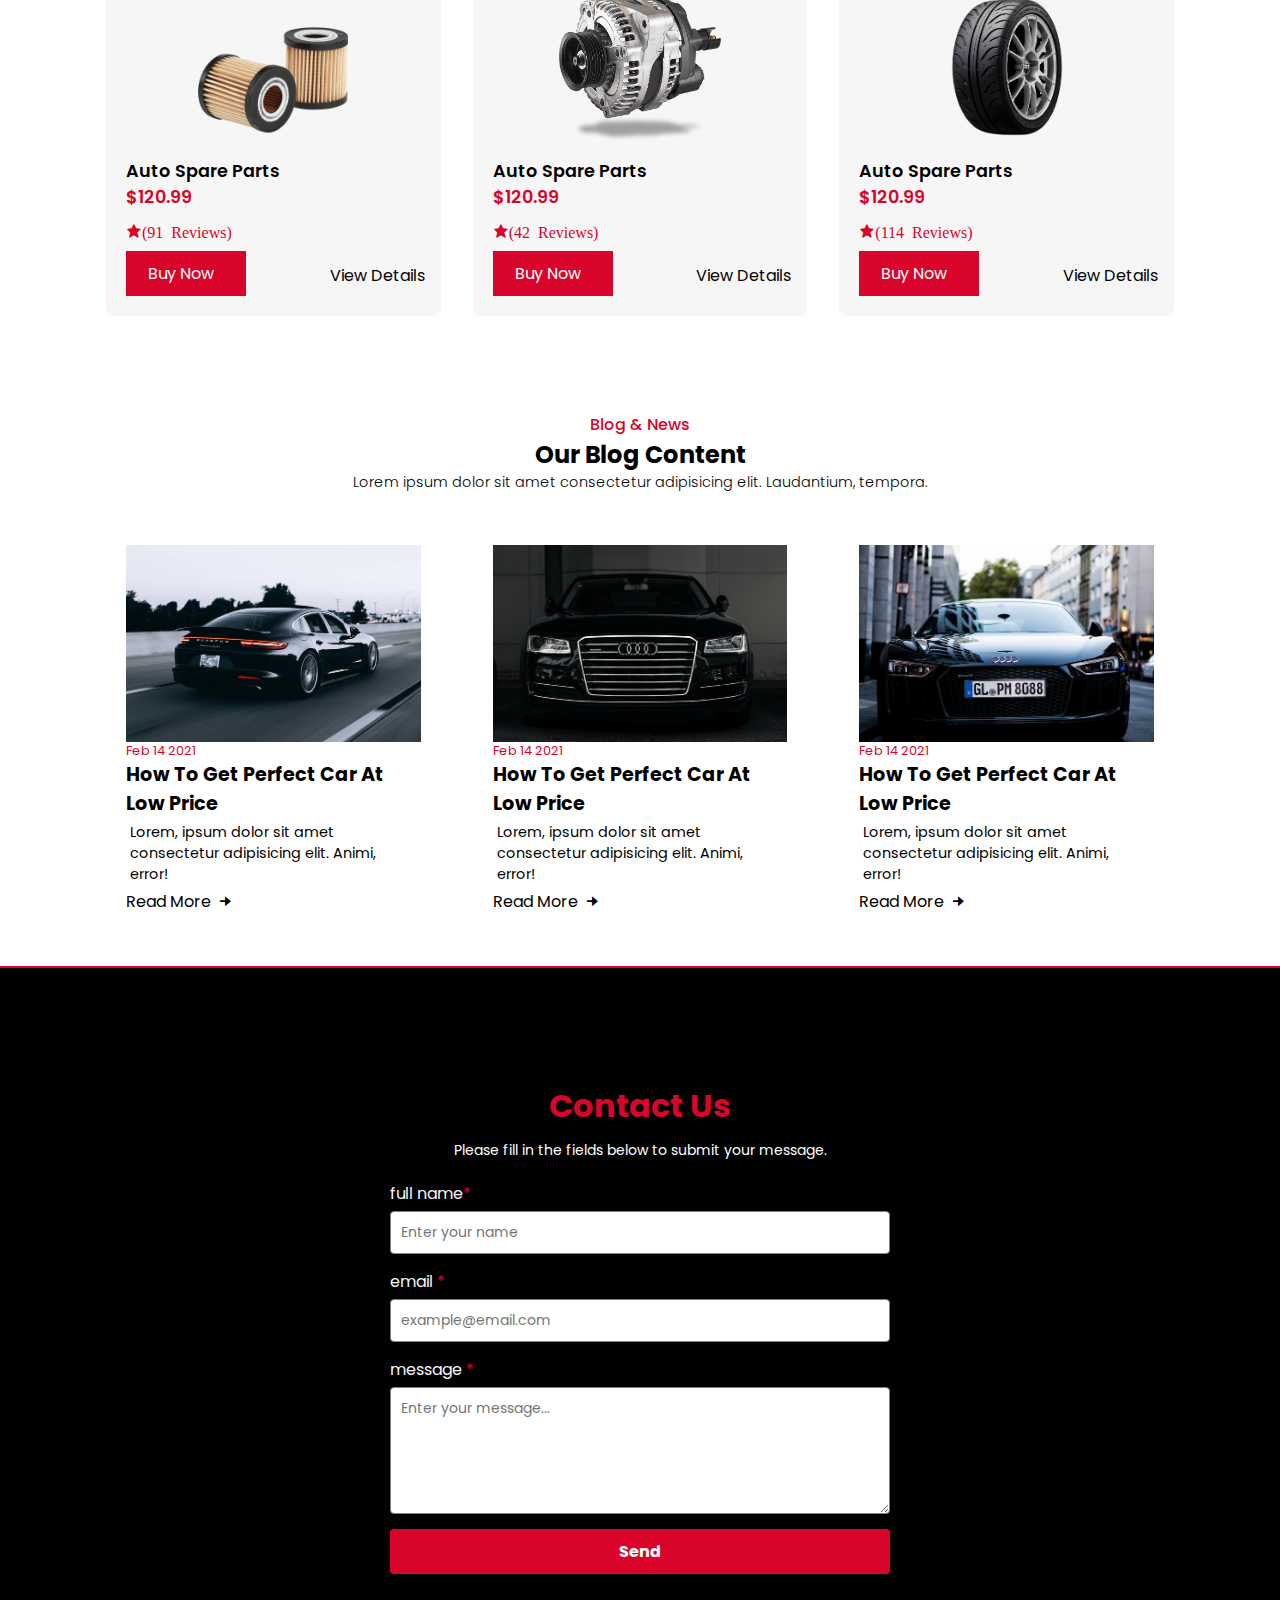
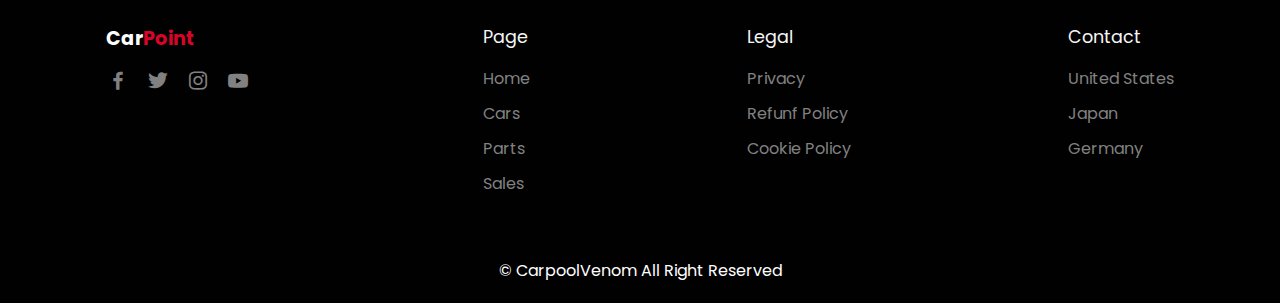
==== commit f7e5641d: "Update index.html" ====
--- a/index.html
+++ b/index.html
@@ -8,7 +8,7 @@
     <title>wassem Cars</title>
 
     <!-- link to css -->
-    <link rel="stylesheet" href="css/style.css">
+    <link rel="stylesheet" href="/css/style.css">
 
     <!--Box icons -->
     <link href='https://unpkg.com/boxicons@2.1.4/css/boxicons.min.css' rel='stylesheet'>
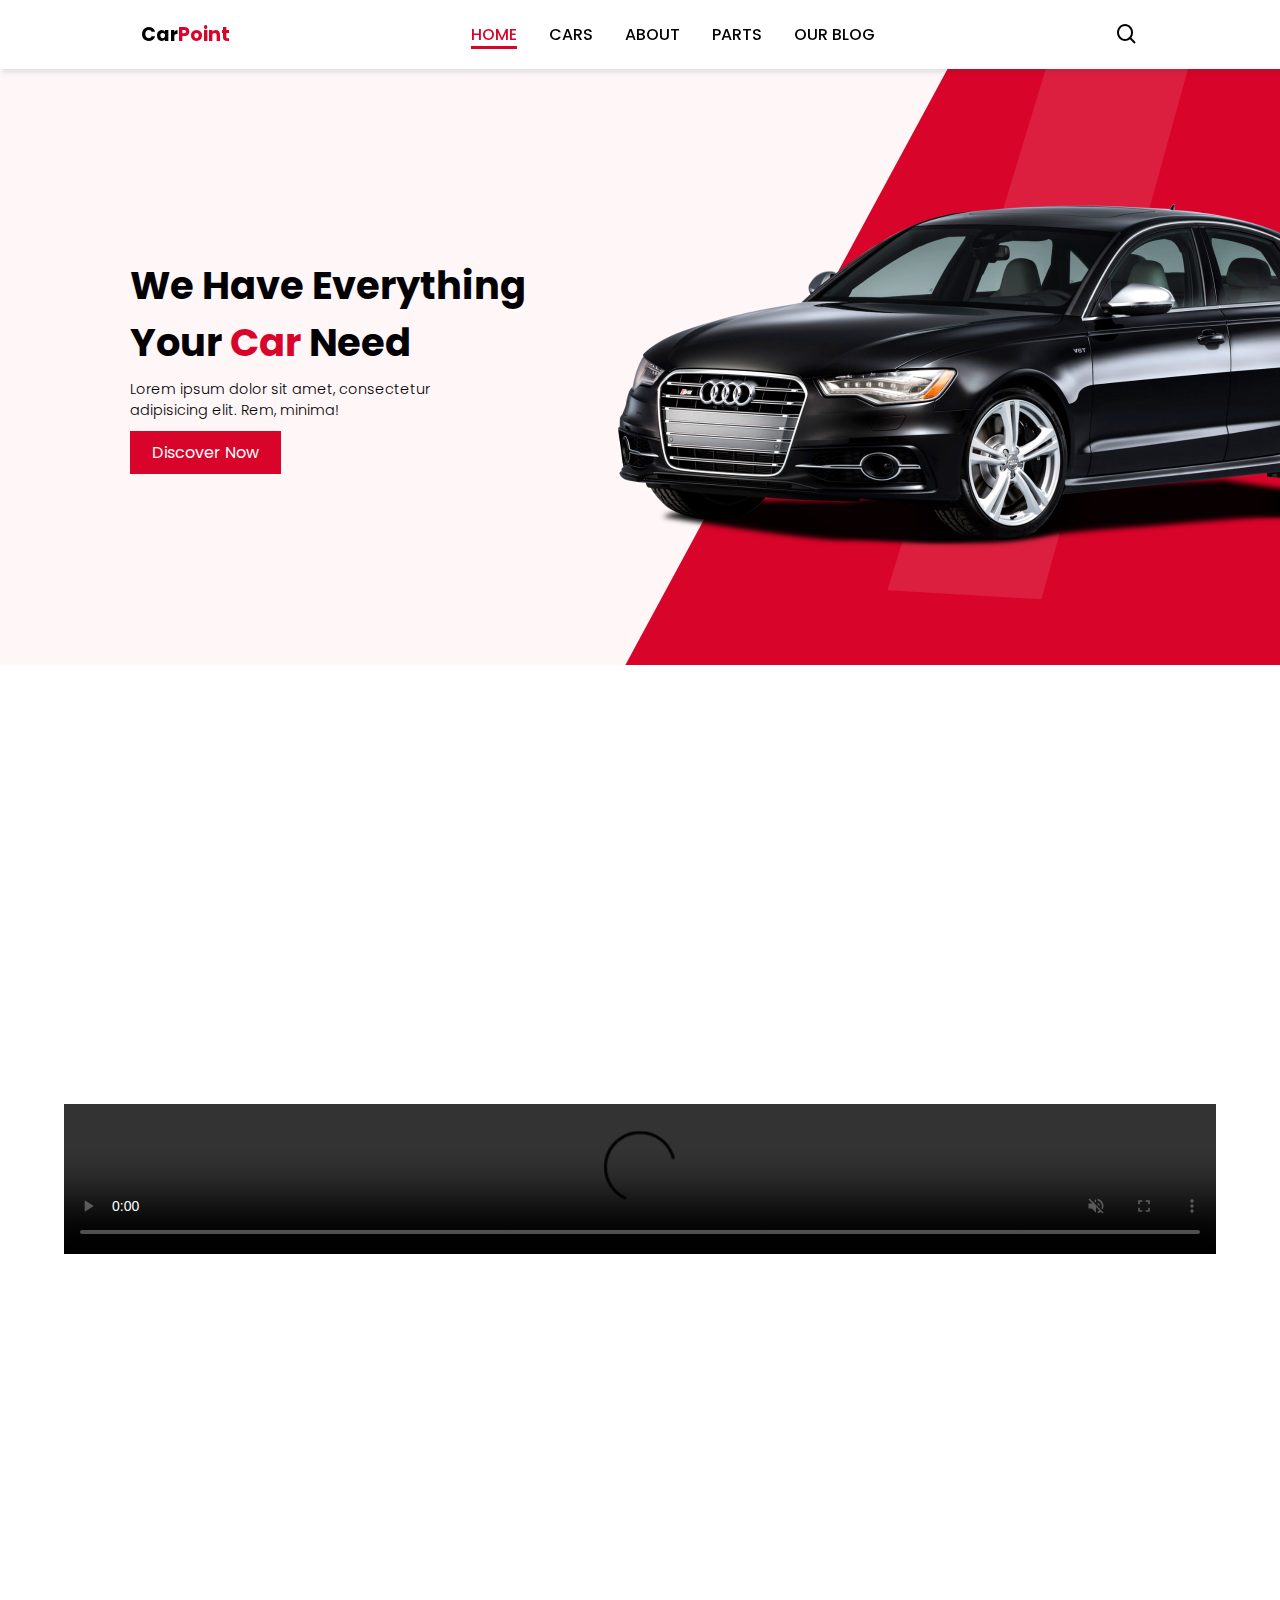
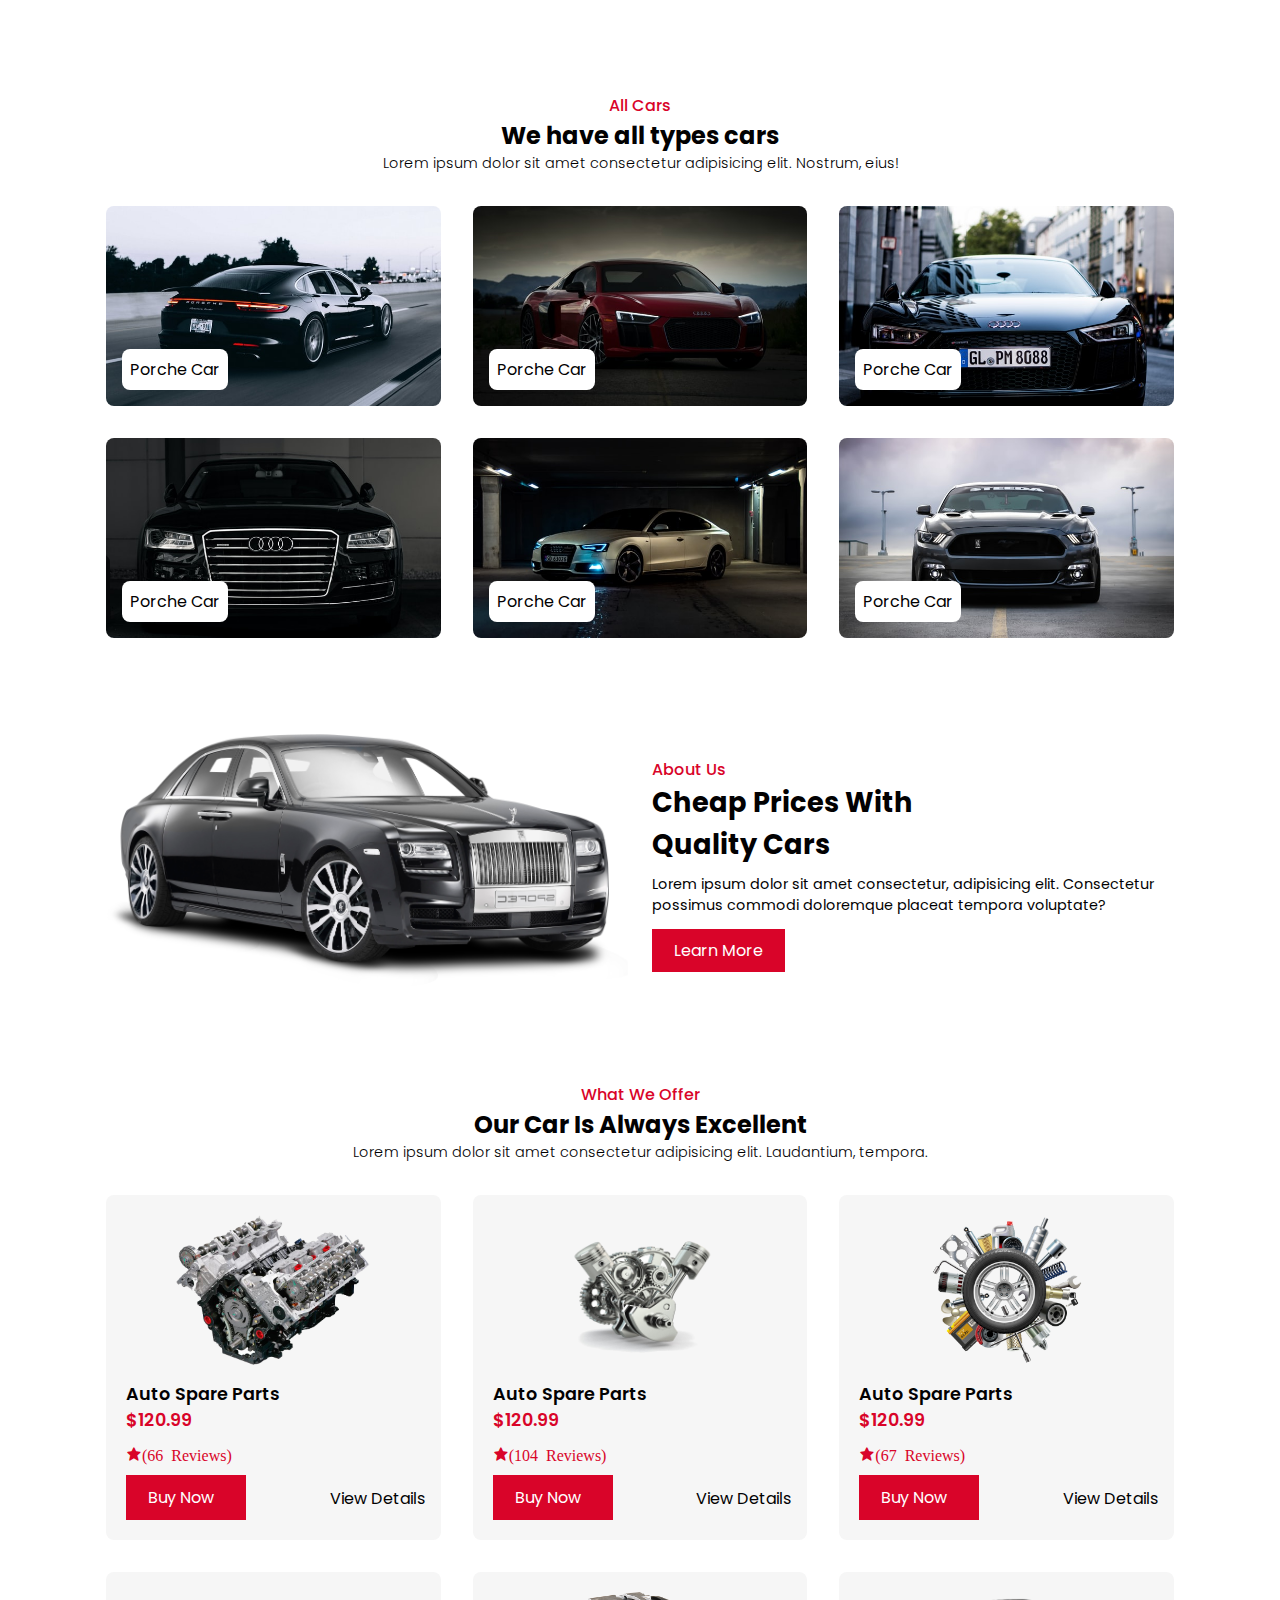
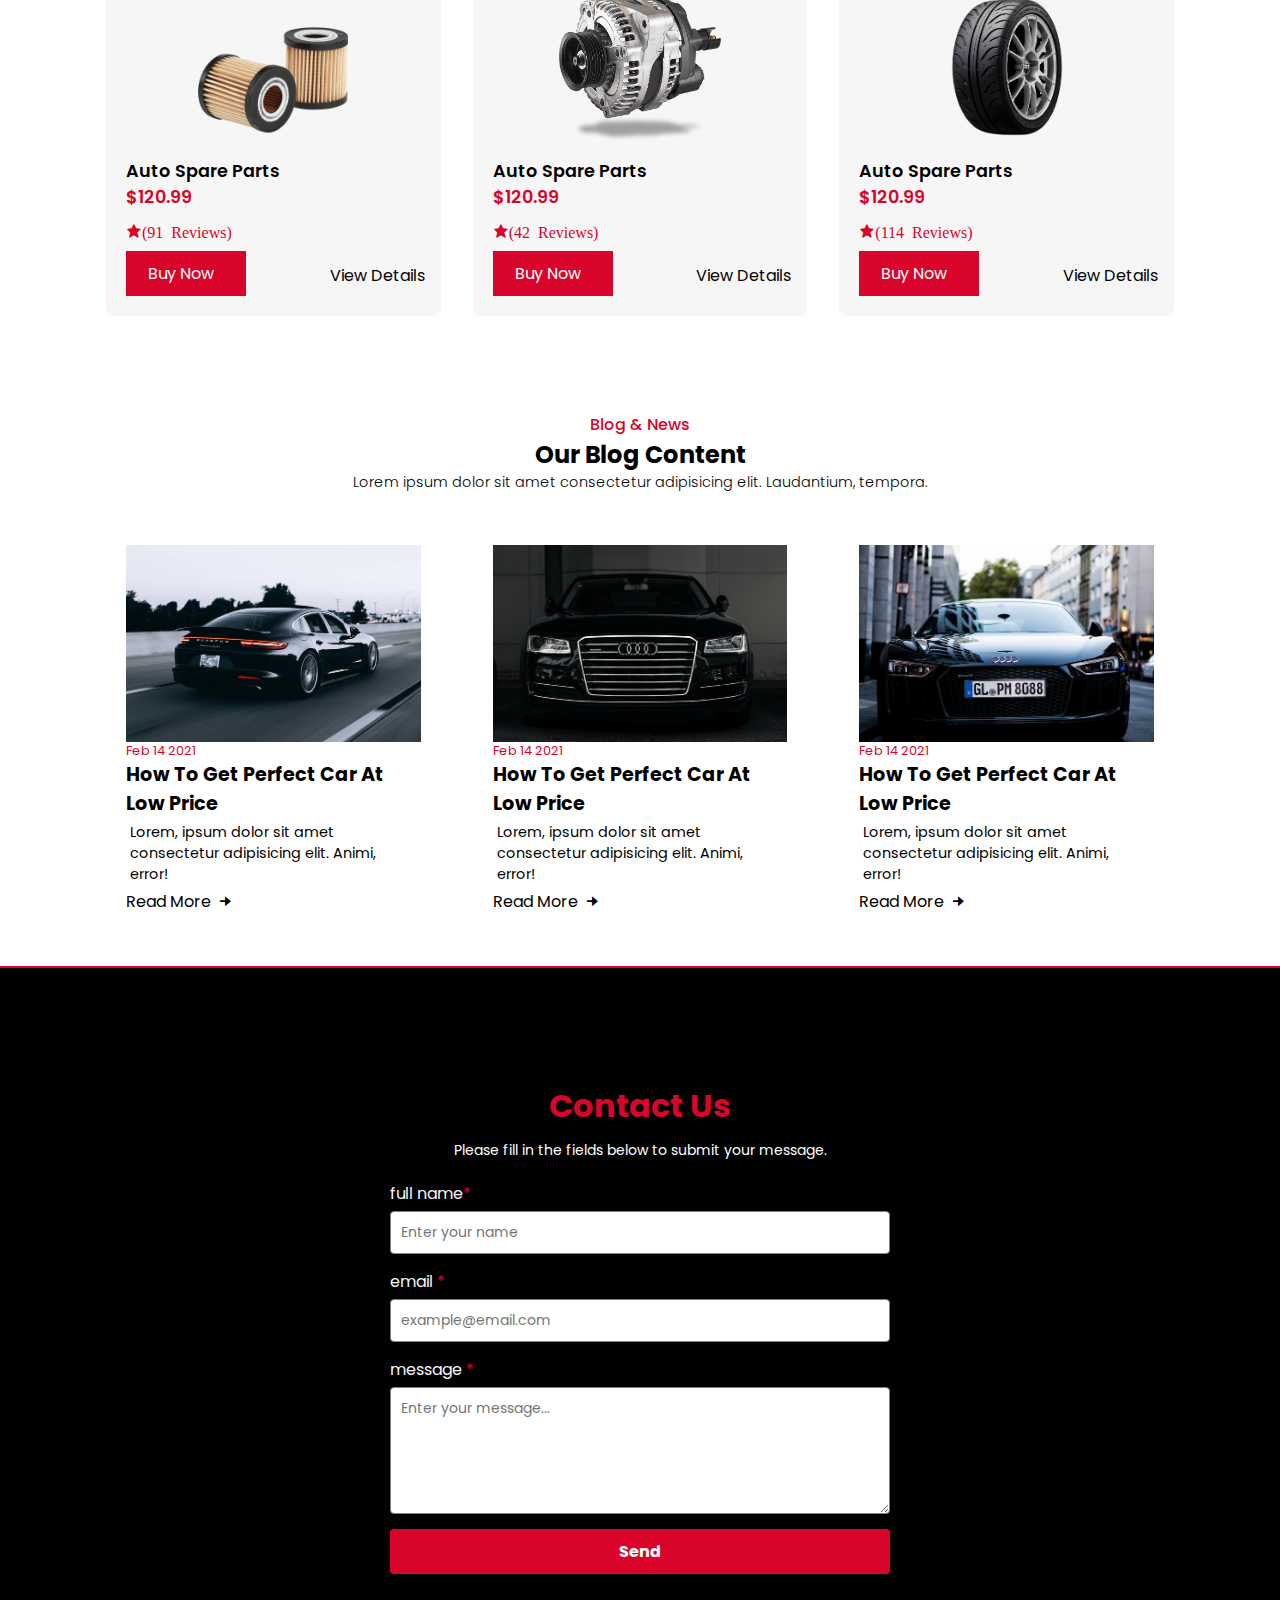
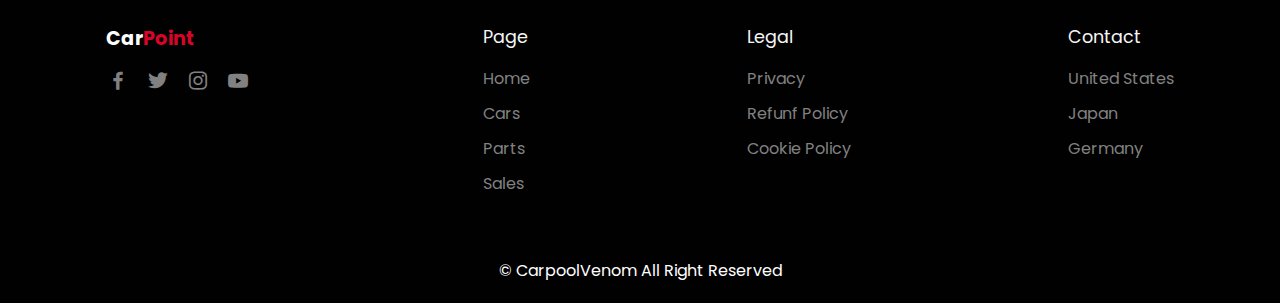
==== commit 3b5e18c8: "Update index.html" ====
--- a/index.html
+++ b/index.html
@@ -8,7 +8,7 @@
     <title>wassem Cars</title>
 
     <!-- link to css -->
-    <link rel="stylesheet" href="/css/style.css">
+    <link rel="stylesheet" href="css/style.css">
 
     <!--Box icons -->
     <link href='https://unpkg.com/boxicons@2.1.4/css/boxicons.min.css' rel='stylesheet'>
@@ -79,7 +79,7 @@
     <section class="video" id="video">
 
         <video autoplay loop controls muted class="custom-video" controls>
-            <source src="../vidoe/111.mp4" type="video/mp4">
+            <source src="vidoe/111.mp4" type="video/mp4">
             <p>متصفحك لا يدعم تشغيل الفيديو. الرجاء تحميل الفيديو من <a href="example.mp4">هنا</a>.</p>
         </video>
 
@@ -108,7 +108,7 @@
             <!-- Box 1 -->
             <div class="box">
 
-                <img src="../images/car1.jpg" alt="">
+                <img src="images/car1.jpg" alt="">
                 <h2>Porche Car</h2>
 
             </div>
@@ -117,7 +117,7 @@
             <!-- Box 2 -->
             <div class="box">
 
-                <img src="../images/car2.jpg" alt="">
+                <img src="images/car2.jpg" alt="">
                 <h2>Porche Car</h2>
 
             </div>
@@ -126,7 +126,7 @@
             <!-- Box 3 -->
             <div class="box">
 
-                <img src="../images/car3.jpg" alt="">
+                <img src="images/car3.jpg" alt="">
                 <h2>Porche Car</h2>
 
             </div>
@@ -135,7 +135,7 @@
             <!-- Box 4 -->
             <div class="box">
 
-                <img src="../images/car4.jpg" alt="">
+                <img src="images/car4.jpg" alt="">
                 <h2>Porche Car</h2>
 
             </div>
@@ -144,7 +144,7 @@
             <!-- Box 5 -->
             <div class="box">
 
-                <img src="../images/car5.jpg" alt="">
+                <img src="images/car5.jpg" alt="">
                 <h2>Porche Car</h2>
 
             </div>
@@ -154,7 +154,7 @@
             <!-- Box 6 -->
             <div class="box">
 
-                <img src="../images/car6.jpg" alt="">
+                <img src="images/car6.jpg" alt="">
                 <h2>Porche Car</h2>
 
             </div>
@@ -174,7 +174,7 @@
 
         <div class="about-img">
 
-            <img src="../images/about.png" alt="">
+            <img src="images/about.png" alt="">
         </div>
 
 
@@ -211,7 +211,7 @@
 
             <!-- Box 1 -->
             <div class="box">
-                <img src="../images/part1.png" alt="">
+                <img src="images/part1.png" alt="">
                 <h3>Auto Spare Parts</h3>
                 <span>$120.99</span>
                 <i class='bx bxs-star'>(66 Reviews)</i>
@@ -222,7 +222,7 @@
 
             <!-- Box 2 -->
             <div class="box">
-                <img src="../images/part2.png" alt="">
+                <img src="images/part2.png" alt="">
                 <h3>Auto Spare Parts</h3>
                 <span>$120.99</span>
                 <i class='bx bxs-star'>(104 Reviews)</i>
@@ -233,7 +233,7 @@
 
             <!-- Box 3 -->
             <div class="box">
-                <img src="../images/part3.png" alt="">
+                <img src="images/part3.png" alt="">
                 <h3>Auto Spare Parts</h3>
                 <span>$120.99</span>
                 <i class='bx bxs-star'>(67 Reviews)</i>
@@ -244,7 +244,7 @@
 
             <!-- Box 4 -->
             <div class="box">
-                <img src="../images/part4.png" alt="">
+                <img src="images/part4.png" alt="">
                 <h3>Auto Spare Parts</h3>
                 <span>$120.99</span>
                 <i class='bx bxs-star'>(91 Reviews)</i>
@@ -255,7 +255,7 @@
 
             <!-- Box 5 -->
             <div class="box">
-                <img src="../images/part5.png" alt="">
+                <img src="images/part5.png" alt="">
                 <h3>Auto Spare Parts</h3>
                 <span>$120.99</span>
                 <i class='bx bxs-star'>(42 Reviews)</i>
@@ -266,7 +266,7 @@
 
             <!-- Box 6 -->
             <div class="box">
-                <img src="../images/part6.png" alt="">
+                <img src="images/part6.png" alt="">
                 <h3>Auto Spare Parts</h3>
                 <span>$120.99</span>
                 <i class='bx bxs-star'>(114 Reviews)</i>
@@ -296,7 +296,7 @@
 
             <!-- Box 1 -->
             <div class="box">
-                <img src="../images/car1.jpg" alt="">
+                <img src="images/car1.jpg" alt="">
                 <span>Feb 14 2021</span>
                 <h3>How To Get Perfect Car At Low Price</h3>
                 <p>Lorem, ipsum dolor sit amet consectetur adipisicing elit. Animi, error!</p>
@@ -306,7 +306,7 @@
 
             <!-- Box 2 -->
             <div class="box">
-                <img src="../images/car4.jpg" alt="">
+                <img src="images/car4.jpg" alt="">
                 <span>Feb 14 2021</span>
                 <h3>How To Get Perfect Car At Low Price</h3>
                 <p>Lorem, ipsum dolor sit amet consectetur adipisicing elit. Animi, error!</p>
@@ -317,7 +317,7 @@
 
             <!-- Box 3 -->
             <div class="box">
-                <img src="../images/car3.jpg" alt="">
+                <img src="images/car3.jpg" alt="">
                 <span>Feb 14 2021</span>
                 <h3>How To Get Perfect Car At Low Price</h3>
                 <p>Lorem, ipsum dolor sit amet consectetur adipisicing elit. Animi, error!</p>
